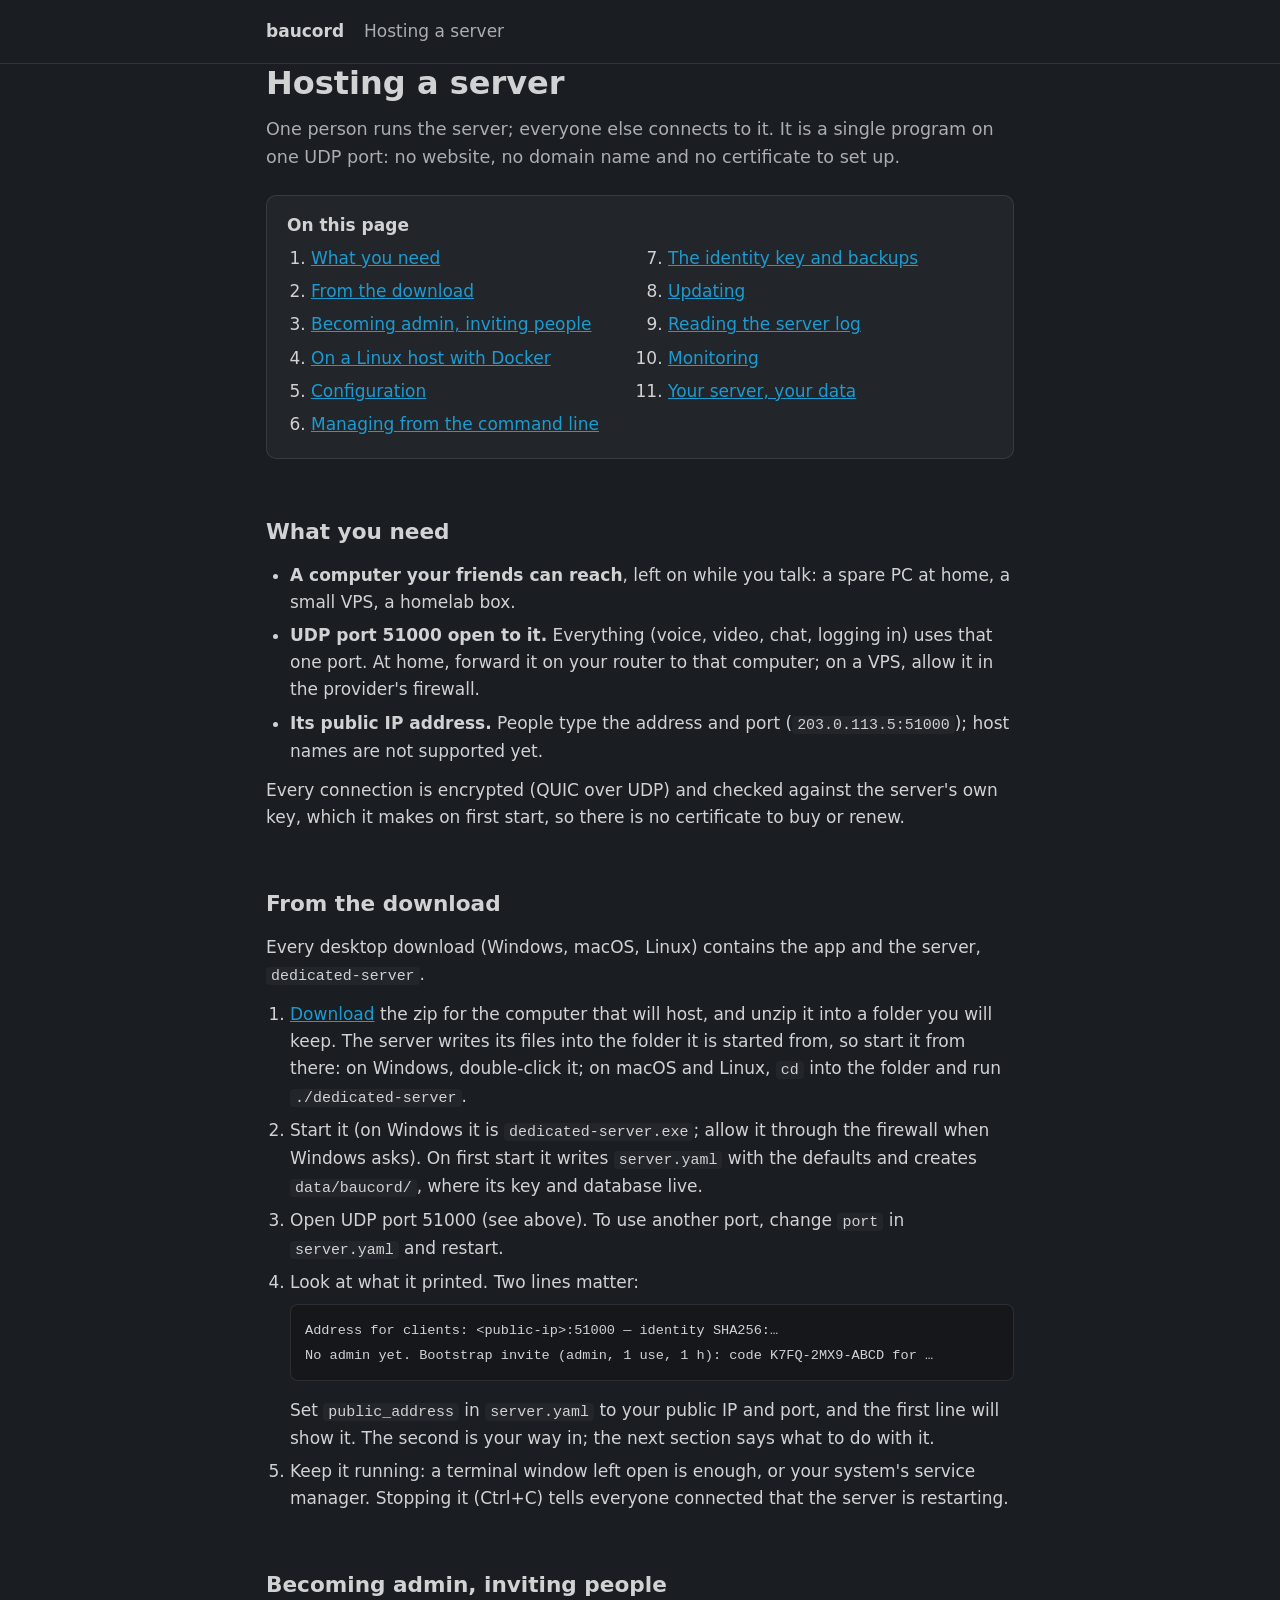
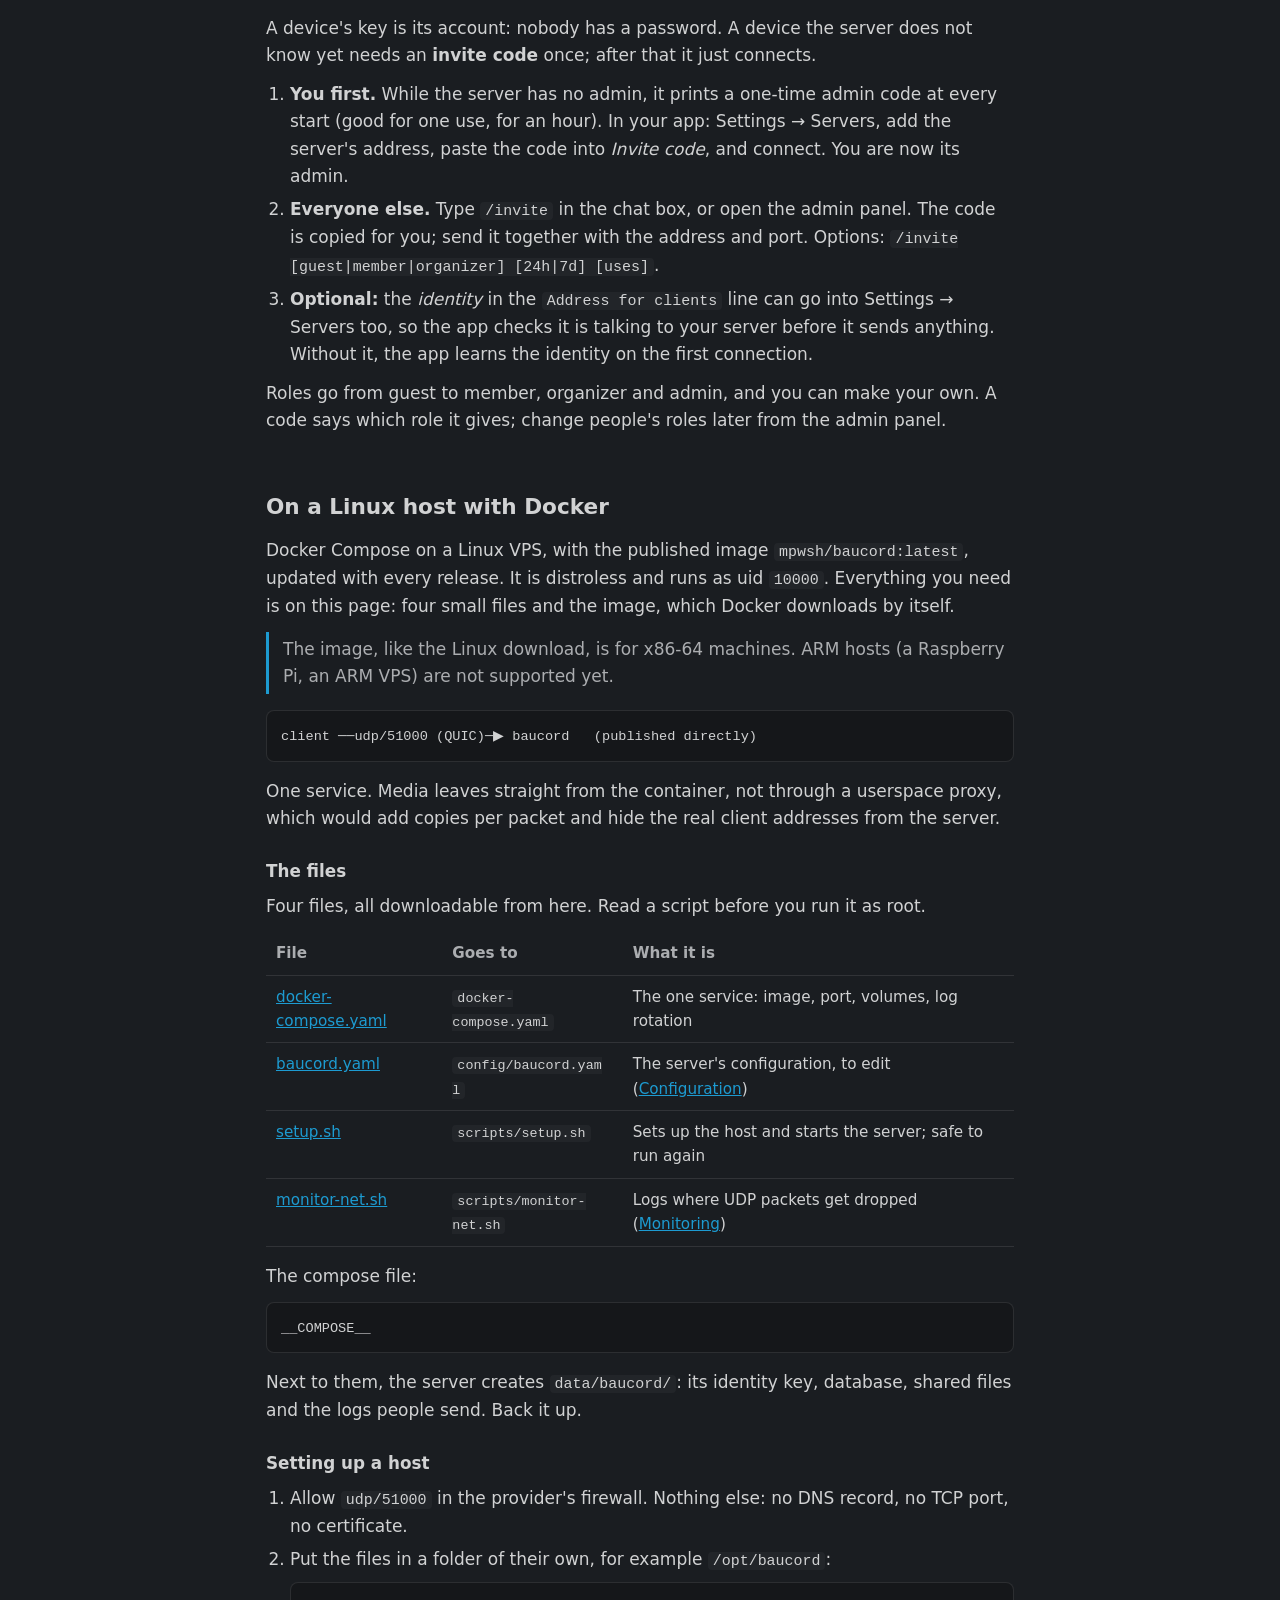
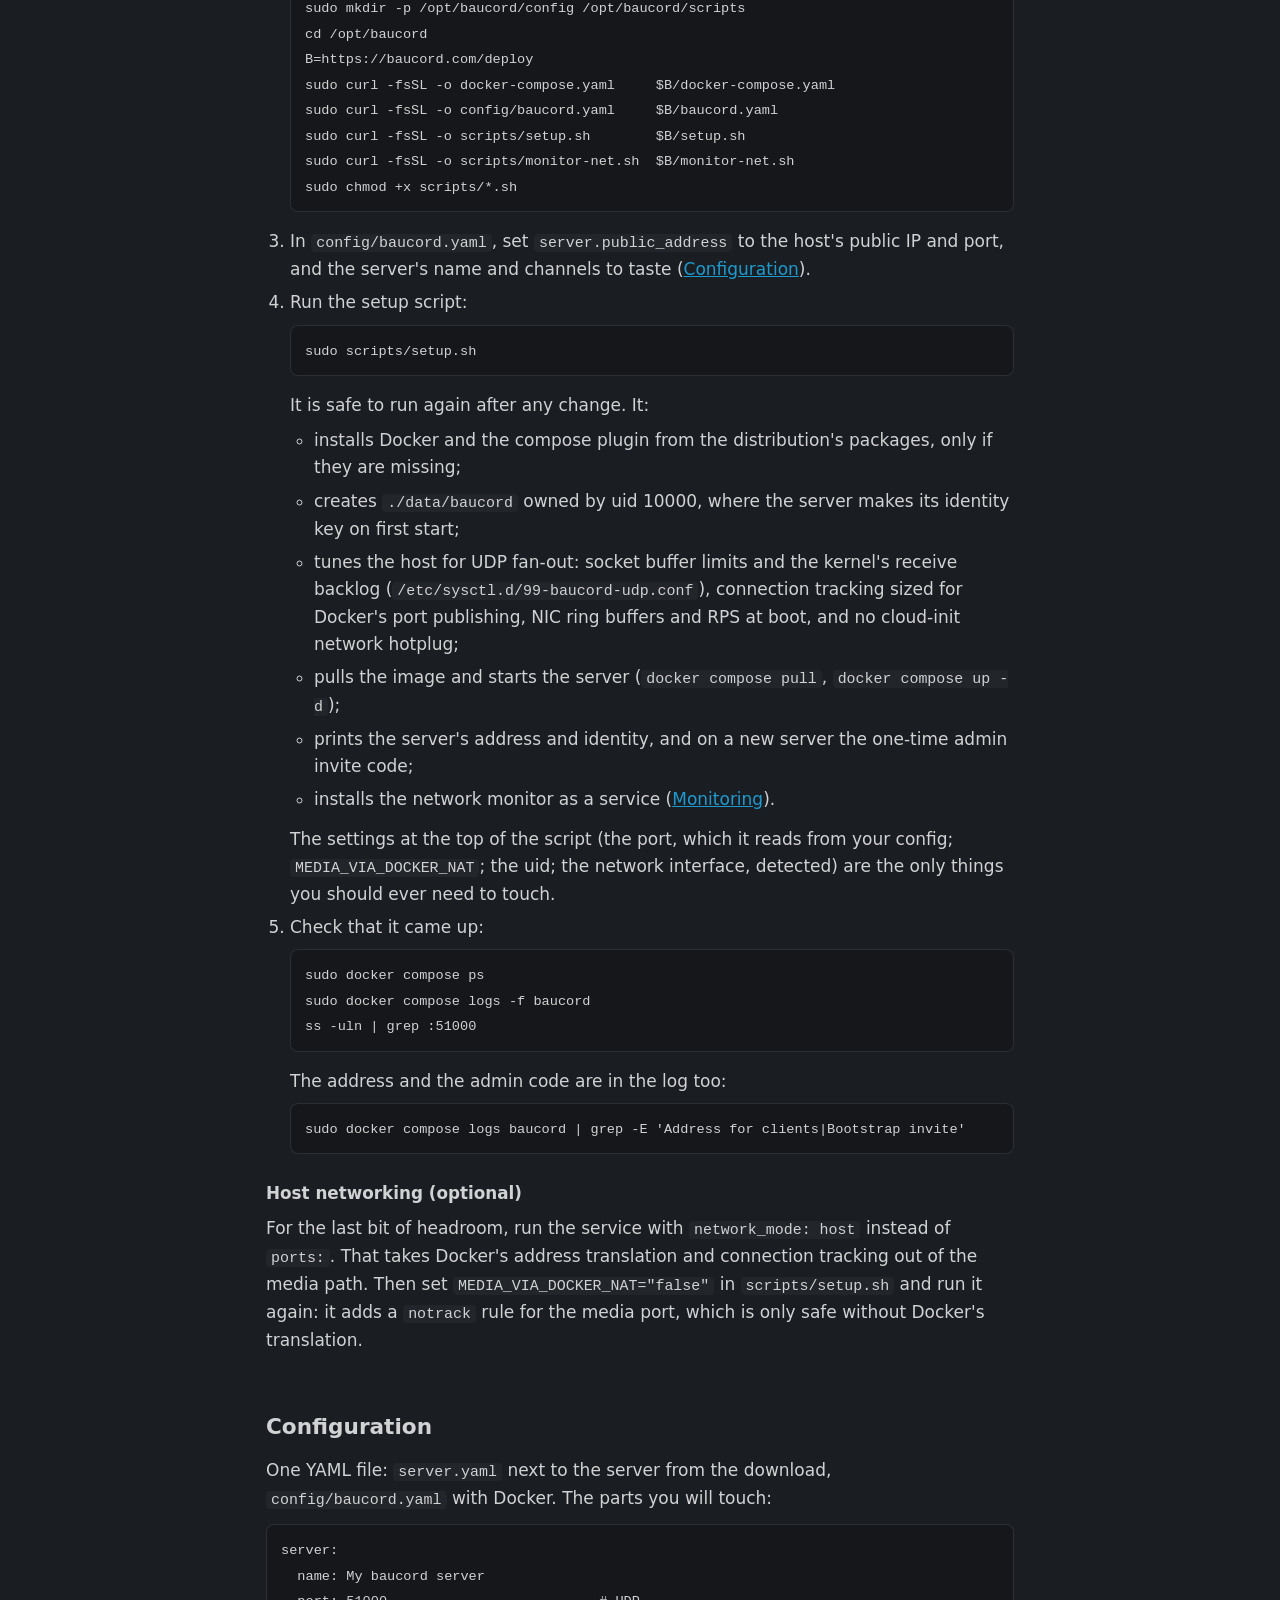
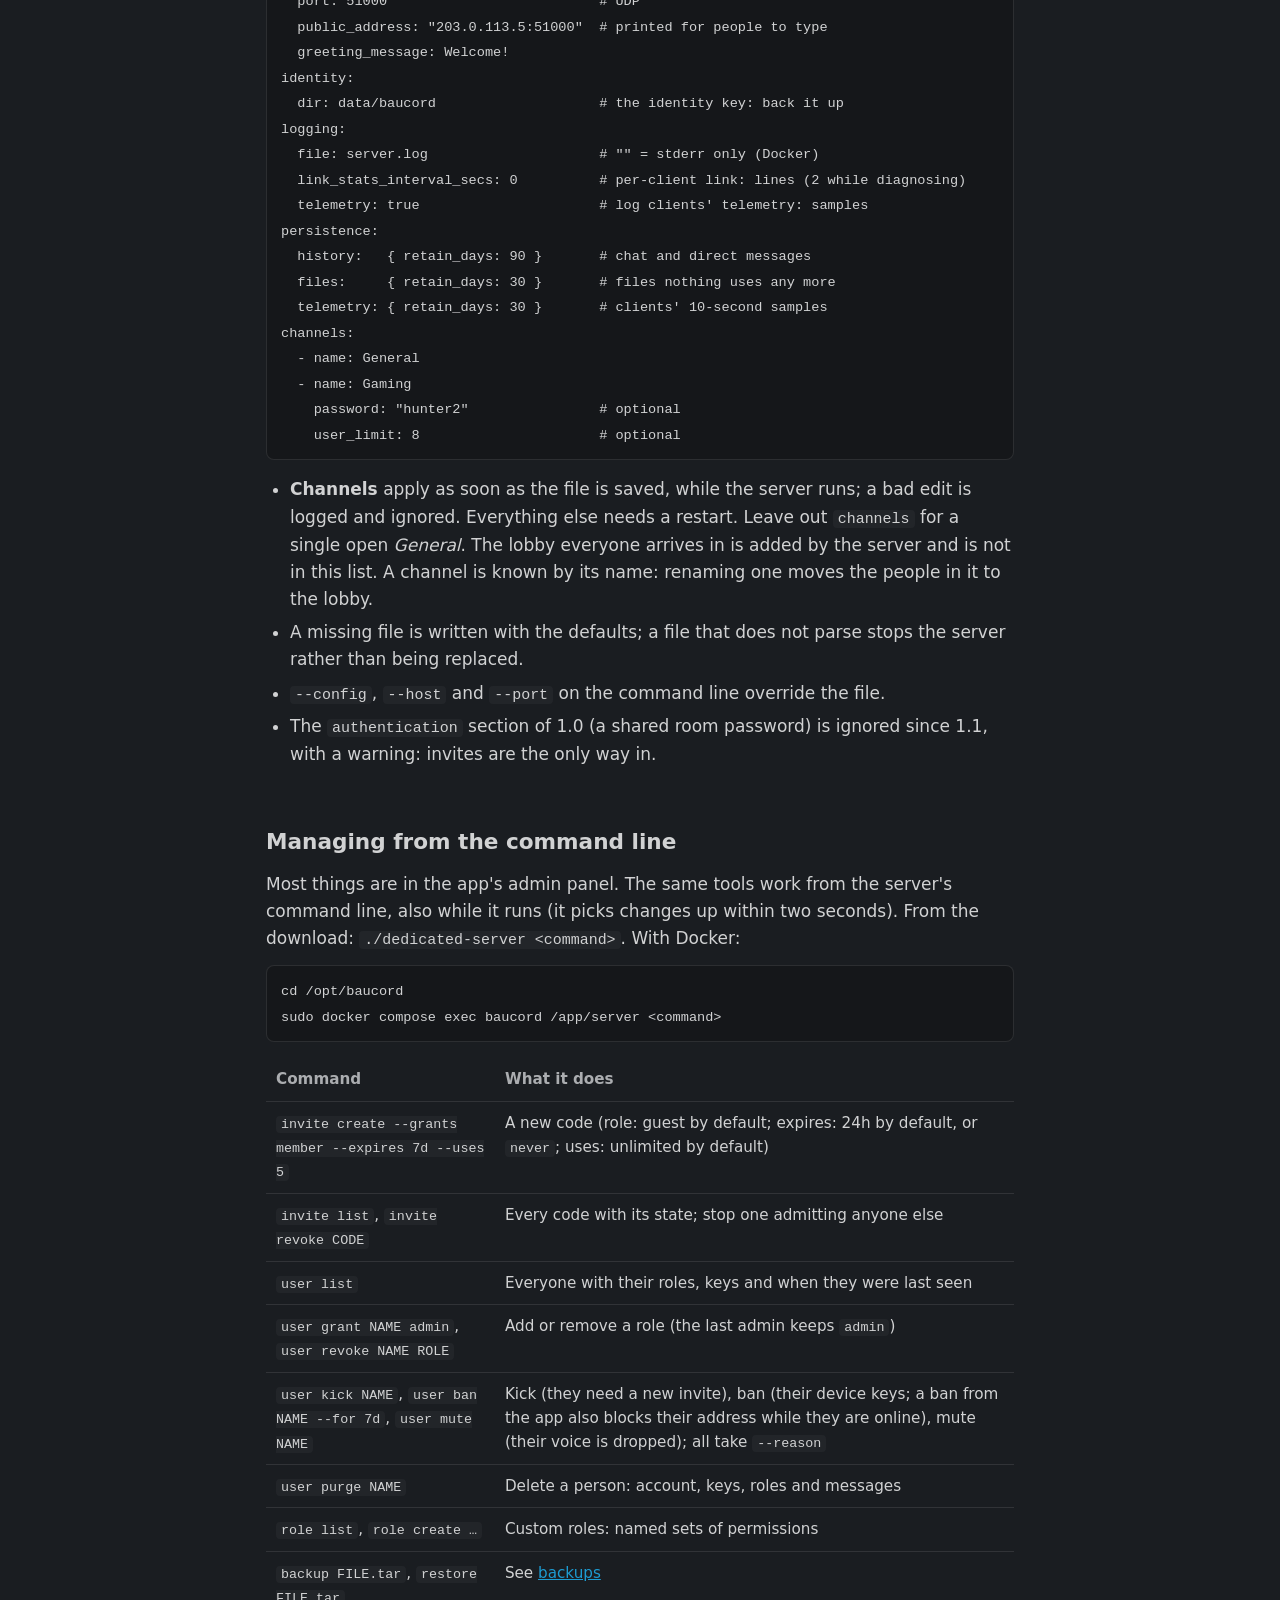
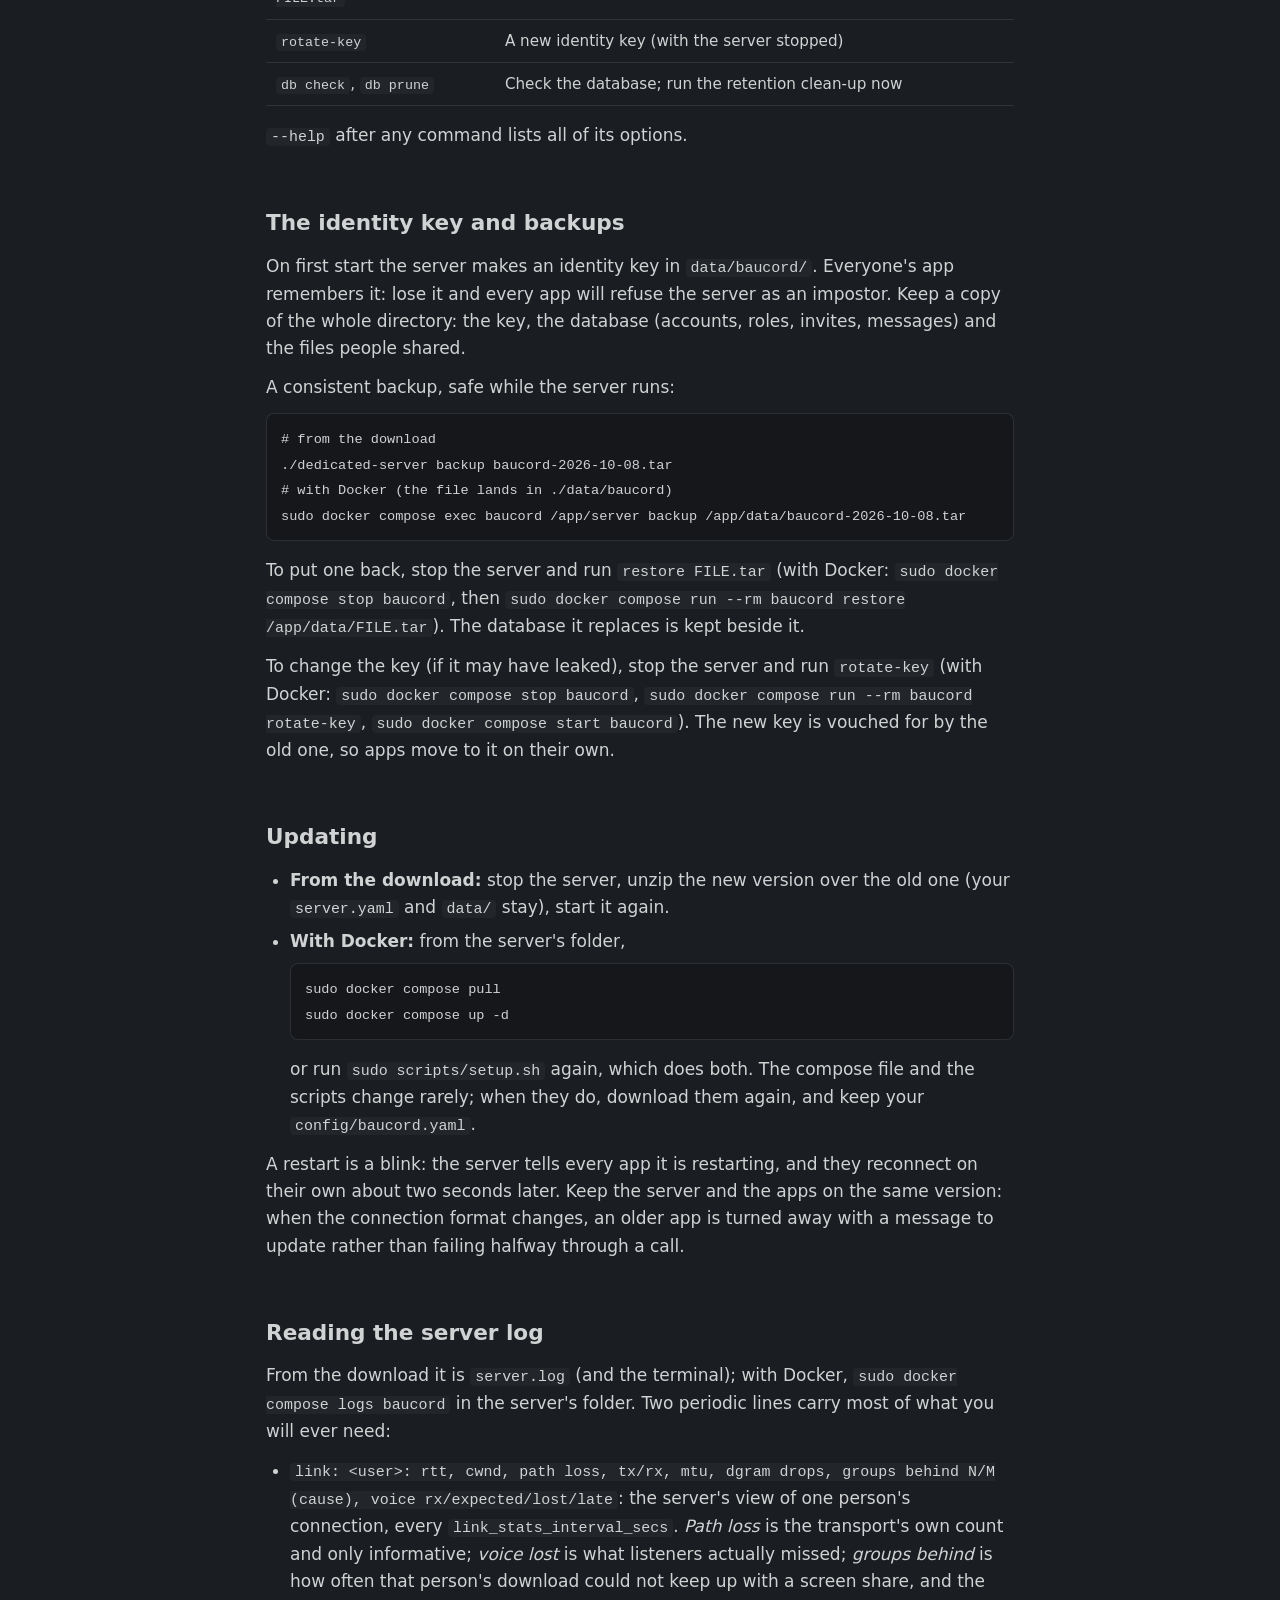
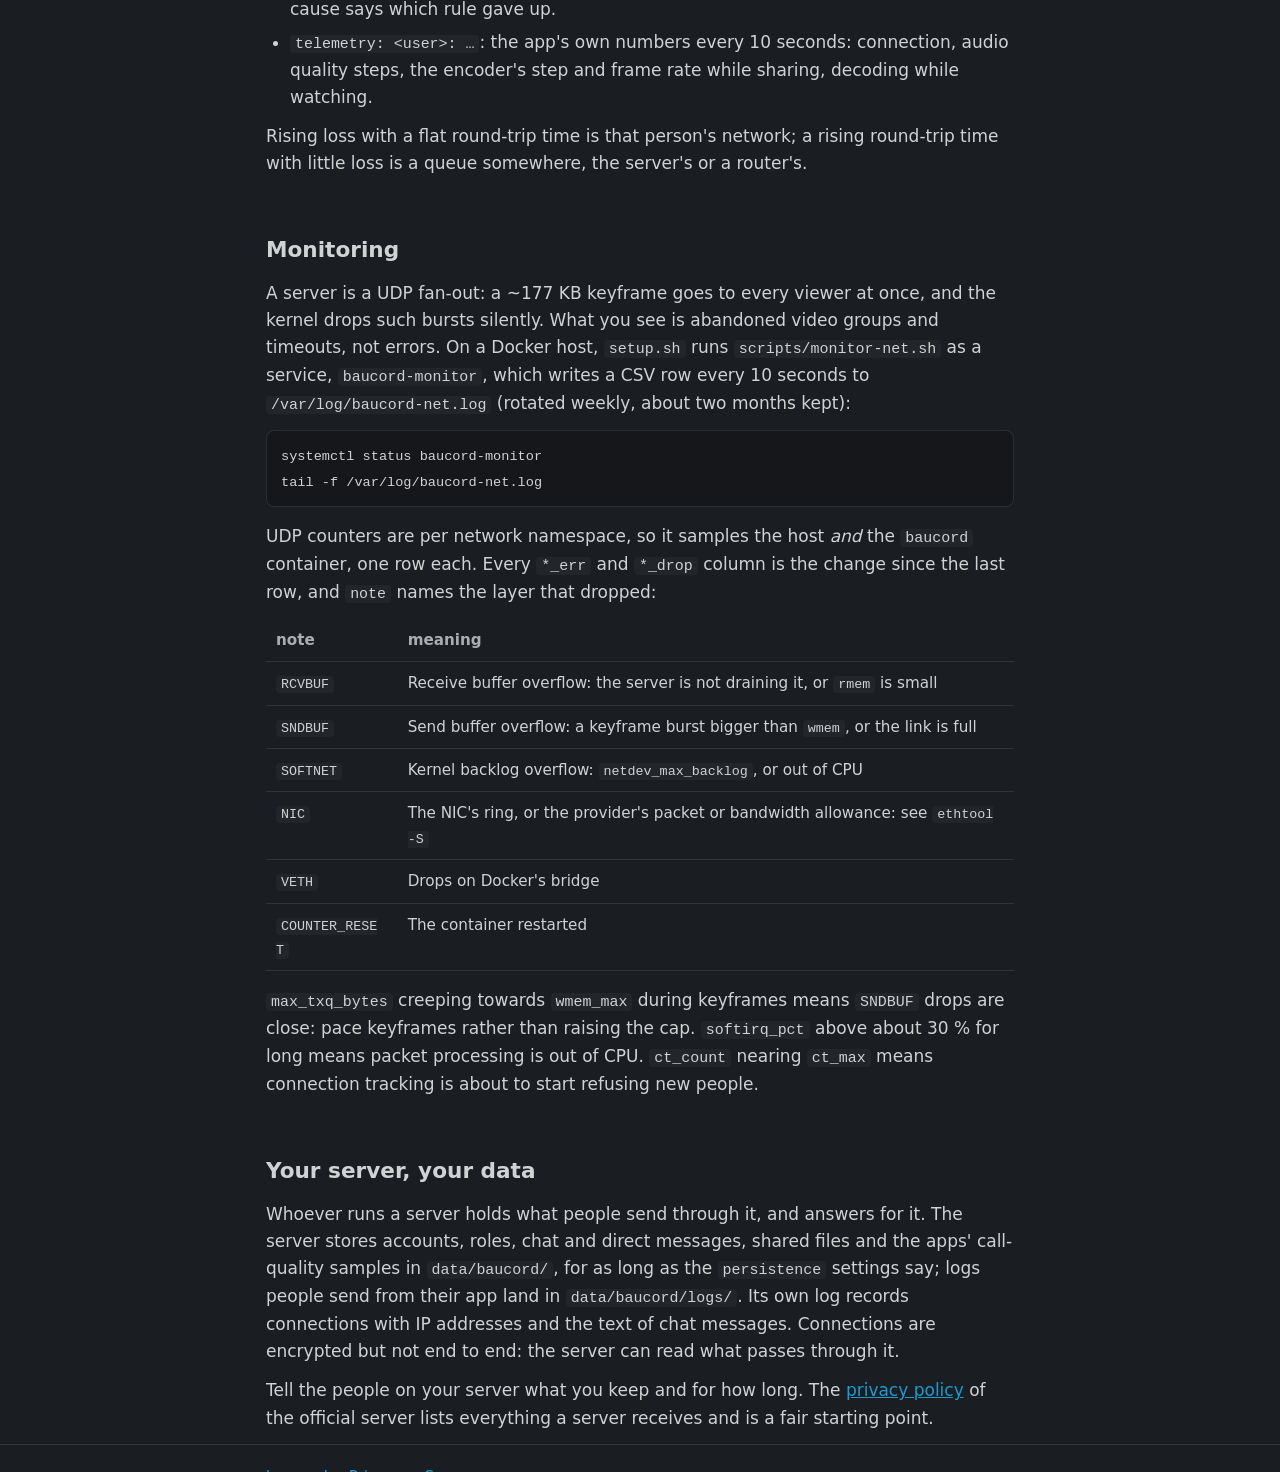
==== web/deploy.html @ d3cc35e1 "Stream audio fix (#86) * stream audio fix, copy logs, decoder/encoder performance fixes  * logs, bet" ====
<!doctype html>
<!--
  The deployment guide (readme.md "Deploying a server" and "Server",
  for people who will never open the repository). When the server's
  ports, files, commands or log lines change, change this page with
  the readme. web.yaml publishes docker-compose.yaml, the two scripts
  and config/baucord.example.yaml (as baucord.yaml) under /deploy/,
  and puts the compose file in place of __COMPOSE__ below; a server
  test keeps the example config loading as documented. No web fonts,
  like privacy.html.
-->
<html lang="en">
  <head>
    <meta charset="UTF-8" />
    <meta name="viewport" content="width=device-width, initial-scale=1.0" />
    <link rel="icon" type="image/x-icon" href="/img/favicon.ico" />
    <title>baucord — hosting a server</title>
    <meta
      name="description"
      content="Run your own baucord server: from the download on any computer, or with Docker on a Linux host. Configuration, invites, backups, updates and monitoring."
    />
    <meta name="theme-color" content="#1a1d21" />
    <style>
      /* The site's "workbench" palette (index.html). */
      :root {
        --paper: #1a1d21;
        --mist: #222529;
        --well: #15171a;
        --ink: #d1d2d3;
        --slate: #abadb0;
        --line: rgba(209, 210, 211, 0.12);
        --cobalt-text: #1d9bd1;
        --sans: system-ui, -apple-system, "Segoe UI", Roboto, sans-serif;
        --mono: ui-monospace, "Cascadia Mono", Menlo, Consolas, monospace;
      }
      * {
        margin: 0;
        padding: 0;
        box-sizing: border-box;
      }
      html {
        scroll-behavior: smooth;
      }
      @media (prefers-reduced-motion: reduce) {
        html {
          scroll-behavior: auto;
        }
      }
      body {
        background: var(--paper);
        color: var(--ink);
        font-family: var(--sans);
        font-size: 17px;
        line-height: 1.6;
        -webkit-text-size-adjust: 100%;
      }
      .wrap {
        max-width: 780px;
        margin: 0 auto;
        padding: 0 16px;
      }
      header {
        border-bottom: 1px solid var(--line);
        padding: 18px 0;
      }
      header .wrap {
        display: flex;
        gap: 20px;
        align-items: baseline;
        flex-wrap: wrap;
      }
      header a {
        color: var(--ink);
        text-decoration: none;
      }
      header .home {
        font-weight: 700;
      }
      header .crumb {
        color: var(--slate);
      }
      main {
        padding: 40px 0 64px;
      }
      h1 {
        font-size: 2rem;
        line-height: 1.2;
        margin-bottom: 12px;
      }
      .lede {
        color: var(--slate);
        font-size: 1.1rem;
        margin-bottom: 24px;
      }
      h2 {
        font-size: 1.35rem;
        margin: 48px 0 12px;
        padding-top: 8px;
        scroll-margin-top: 16px;
      }
      h3 {
        font-size: 1.05rem;
        margin: 26px 0 8px;
        scroll-margin-top: 16px;
      }
      p,
      ul,
      ol {
        margin-bottom: 12px;
      }
      ul,
      ol {
        padding-left: 24px;
      }
      li {
        margin-bottom: 6px;
      }
      li > ul,
      li > pre {
        margin-top: 8px;
      }
      a {
        color: var(--cobalt-text);
      }
      code {
        font-family: var(--mono);
        font-size: 0.88em;
        background: var(--mist);
        padding: 1px 5px;
        border-radius: 4px;
        overflow-wrap: anywhere;
      }
      pre {
        background: var(--well);
        border: 1px solid var(--line);
        border-radius: 8px;
        padding: 12px 14px;
        margin: 8px 0 16px;
        overflow-x: auto;
        line-height: 1.5;
      }
      pre code {
        background: none;
        padding: 0;
        font-size: 0.85rem;
        overflow-wrap: normal;
        white-space: pre;
      }
      .toc {
        background: var(--mist);
        border: 1px solid var(--line);
        border-radius: 10px;
        padding: 16px 20px 8px;
        margin-bottom: 8px;
      }
      .toc strong {
        display: block;
        margin-bottom: 6px;
      }
      .toc ol {
        columns: 2;
        column-gap: 32px;
      }
      @media (max-width: 560px) {
        .toc ol {
          columns: 1;
        }
      }
      .note {
        border-left: 3px solid var(--cobalt-text);
        padding: 4px 0 4px 14px;
        margin: 12px 0 16px;
        color: var(--slate);
      }
      .table-scroll {
        overflow-x: auto;
        margin: 8px 0 16px;
      }
      table {
        border-collapse: collapse;
        width: 100%;
        min-width: 520px;
        font-size: 0.95rem;
      }
      th,
      td {
        text-align: left;
        vertical-align: top;
        padding: 9px 10px;
        border-bottom: 1px solid var(--line);
      }
      th {
        color: var(--slate);
        font-weight: 600;
      }
      footer {
        border-top: 1px solid var(--line);
        padding: 20px 0 32px;
        color: var(--slate);
        font-size: 0.95rem;
      }
      footer a {
        margin-right: 16px;
      }
    </style>
  </head>
  <body>
    <header>
      <div class="wrap">
        <a class="home" href="/">baucord</a>
        <span class="crumb">Hosting a server</span>
      </div>
    </header>

    <main class="wrap">
      <h1>Hosting a server</h1>
      <p class="lede">
        One person runs the server; everyone else connects to it. It is a
        single program on one UDP port: no website, no domain name and no
        certificate to set up.
      </p>

      <nav class="toc" aria-label="On this page">
        <strong>On this page</strong>
        <ol>
          <li><a href="#need">What you need</a></li>
          <li><a href="#quick">From the download</a></li>
          <li><a href="#invites">Becoming admin, inviting people</a></li>
          <li><a href="#docker">On a Linux host with Docker</a></li>
          <li><a href="#config">Configuration</a></li>
          <li><a href="#cli">Managing from the command line</a></li>
          <li><a href="#backups">The identity key and backups</a></li>
          <li><a href="#updating">Updating</a></li>
          <li><a href="#logs">Reading the server log</a></li>
          <li><a href="#monitoring">Monitoring</a></li>
          <li><a href="#data">Your server, your data</a></li>
        </ol>
      </nav>

      <h2 id="need">What you need</h2>
      <ul>
        <li>
          <strong>A computer your friends can reach</strong>, left on while
          you talk: a spare PC at home, a small VPS, a homelab box.
        </li>
        <li>
          <strong>UDP port 51000 open to it.</strong> Everything (voice,
          video, chat, logging in) uses that one port. At home, forward
          it on your router to that computer; on a VPS, allow it in the
          provider's firewall.
        </li>
        <li>
          <strong>Its public IP address.</strong> People type the address
          and port (<code>203.0.113.5:51000</code>); host names are not
          supported yet.
        </li>
      </ul>
      <p>
        Every connection is encrypted (QUIC over UDP) and checked against
        the server's own key, which it makes on first start, so there is
        no certificate to buy or renew.
      </p>

      <h2 id="quick">From the download</h2>
      <p>
        Every desktop download (Windows, macOS, Linux) contains the app
        and the server, <code>dedicated-server</code>.
      </p>
      <ol>
        <li>
          <a href="/#download">Download</a> the zip for the computer that
          will host, and unzip it into a folder you will keep. The server
          writes its files into the folder it is started from, so start it
          from there: on Windows, double-click it; on macOS and Linux,
          <code>cd</code> into the folder and run
          <code>./dedicated-server</code>.
        </li>
        <li>
          Start it (on Windows it is <code>dedicated-server.exe</code>;
          allow it through the firewall when Windows asks). On first start
          it writes
          <code>server.yaml</code> with the defaults and creates
          <code>data/baucord/</code>, where its key and database live.
        </li>
        <li>
          Open UDP port 51000 (see above). To use another port, change
          <code>port</code> in <code>server.yaml</code> and restart.
        </li>
        <li>
          Look at what it printed. Two lines matter:
          <pre><code>Address for clients: &lt;public-ip&gt;:51000 — identity SHA256:…
No admin yet. Bootstrap invite (admin, 1 use, 1 h): code K7FQ-2MX9-ABCD for …</code></pre>
          Set <code>public_address</code> in <code>server.yaml</code> to
          your public IP and port, and the first line will show it. The
          second is your way in; the next section says what to do with it.
        </li>
        <li>
          Keep it running: a terminal window left open is enough, or your
          system's service manager. Stopping it (Ctrl+C) tells everyone
          connected that the server is restarting.
        </li>
      </ol>

      <h2 id="invites">Becoming admin, inviting people</h2>
      <p>
        A device's key is its account: nobody has a password. A device
        the server does not know yet needs an <strong>invite code</strong>
        once; after that it just connects.
      </p>
      <ol>
        <li>
          <strong>You first.</strong> While the server has no admin, it
          prints a one-time admin code at every start (good for one use,
          for an hour). In your app: Settings → Servers, add the server's
          address, paste the code into <em>Invite code</em>, and connect.
          You are now its admin.
        </li>
        <li>
          <strong>Everyone else.</strong> Type <code>/invite</code> in the
          chat box, or open the admin panel. The code is copied for you;
          send it together with the address and port. Options:
          <code>/invite [guest|member|organizer] [24h|7d] [uses]</code>.
        </li>
        <li>
          <strong>Optional:</strong> the <em>identity</em> in the
          <code>Address for clients</code> line can go into Settings →
          Servers too, so the app checks it is talking to your server
          before it sends anything. Without it, the app learns the
          identity on the first connection.
        </li>
      </ol>
      <p>
        Roles go from guest to member, organizer and admin, and you can
        make your own. A code says which role it gives; change people's
        roles later from the admin panel.
      </p>

      <h2 id="docker">On a Linux host with Docker</h2>
      <p>
        Docker Compose on a Linux VPS, with the published image
        <code>mpwsh/baucord:latest</code>, updated with every release. It
        is distroless and runs as uid <code>10000</code>. Everything you
        need is on this page: four small files and the image, which
        Docker downloads by itself.
      </p>
      <p class="note">
        The image, like the Linux download, is for x86-64 machines. ARM
        hosts (a Raspberry Pi, an ARM VPS) are not supported yet.
      </p>
      <pre><code>client ──udp/51000 (QUIC)─▶ baucord   (published directly)</code></pre>
      <p>
        One service. Media leaves straight from the container, not
        through a userspace proxy, which would add copies per packet and
        hide the real client addresses from the server.
      </p>

      <h3>The files</h3>
      <p>
        Four files, all downloadable from here. Read a script before you
        run it as root.
      </p>
      <div class="table-scroll">
        <table>
          <thead>
            <tr>
              <th>File</th>
              <th>Goes to</th>
              <th>What it is</th>
            </tr>
          </thead>
          <tbody>
            <tr>
              <td><a href="deploy/docker-compose.yaml">docker-compose.yaml</a></td>
              <td><code>docker-compose.yaml</code></td>
              <td>The one service: image, port, volumes, log rotation</td>
            </tr>
            <tr>
              <td><a href="deploy/baucord.yaml">baucord.yaml</a></td>
              <td><code>config/baucord.yaml</code></td>
              <td>The server's configuration, to edit (<a href="#config">Configuration</a>)</td>
            </tr>
            <tr>
              <td><a href="deploy/setup.sh">setup.sh</a></td>
              <td><code>scripts/setup.sh</code></td>
              <td>Sets up the host and starts the server; safe to run again</td>
            </tr>
            <tr>
              <td><a href="deploy/monitor-net.sh">monitor-net.sh</a></td>
              <td><code>scripts/monitor-net.sh</code></td>
              <td>Logs where UDP packets get dropped (<a href="#monitoring">Monitoring</a>)</td>
            </tr>
          </tbody>
        </table>
      </div>
      <p>The compose file:</p>
      <pre><code>__COMPOSE__</code></pre>
      <p>
        Next to them, the server creates <code>data/baucord/</code>: its
        identity key, database, shared files and the logs people send.
        Back it up.
      </p>

      <h3>Setting up a host</h3>
      <ol>
        <li>
          Allow <code>udp/51000</code> in the provider's firewall. Nothing
          else: no DNS record, no TCP port, no certificate.
        </li>
        <li>
          Put the files in a folder of their own, for example
          <code>/opt/baucord</code>:
          <pre><code>sudo mkdir -p /opt/baucord/config /opt/baucord/scripts
cd /opt/baucord
B=https://baucord.com/deploy
sudo curl -fsSL -o docker-compose.yaml     $B/docker-compose.yaml
sudo curl -fsSL -o config/baucord.yaml     $B/baucord.yaml
sudo curl -fsSL -o scripts/setup.sh        $B/setup.sh
sudo curl -fsSL -o scripts/monitor-net.sh  $B/monitor-net.sh
sudo chmod +x scripts/*.sh</code></pre>
        </li>
        <li>
          In <code>config/baucord.yaml</code>, set
          <code>server.public_address</code> to the host's public IP and
          port, and the server's name and channels to taste
          (<a href="#config">Configuration</a>).
        </li>
        <li>
          Run the setup script:
          <pre><code>sudo scripts/setup.sh</code></pre>
          It is safe to run again after any change. It:
          <ul>
            <li>
              installs Docker and the compose plugin from the
              distribution's packages, only if they are missing;
            </li>
            <li>
              creates <code>./data/baucord</code> owned by uid 10000, where
              the server makes its identity key on first start;
            </li>
            <li>
              tunes the host for UDP fan-out: socket buffer limits and the
              kernel's receive backlog
              (<code>/etc/sysctl.d/99-baucord-udp.conf</code>), connection
              tracking sized for Docker's port publishing, NIC ring
              buffers and RPS at boot, and no cloud-init network hotplug;
            </li>
            <li>
              pulls the image and starts the server
              (<code>docker compose pull</code>,
              <code>docker compose up -d</code>);
            </li>
            <li>
              prints the server's address and identity, and on a new
              server the one-time admin invite code;
            </li>
            <li>
              installs the network monitor as a service
              (<a href="#monitoring">Monitoring</a>).
            </li>
          </ul>
          The settings at the top of the script (the port, which it reads
          from your config; <code>MEDIA_VIA_DOCKER_NAT</code>; the uid; the
          network interface, detected) are the only things you should
          ever need to touch.
        </li>
        <li>
          Check that it came up:
          <pre><code>sudo docker compose ps
sudo docker compose logs -f baucord
ss -uln | grep :51000</code></pre>
          The address and the admin code are in the log too:
          <pre><code>sudo docker compose logs baucord | grep -E 'Address for clients|Bootstrap invite'</code></pre>
        </li>
      </ol>

      <h3>Host networking (optional)</h3>
      <p>
        For the last bit of headroom, run the service with
        <code>network_mode: host</code> instead of <code>ports:</code>.
        That takes Docker's address translation and connection tracking
        out of the media path. Then set
        <code>MEDIA_VIA_DOCKER_NAT="false"</code> in
        <code>scripts/setup.sh</code> and run it again: it adds a
        <code>notrack</code> rule for the media port, which is only safe
        without Docker's translation.
      </p>

      <h2 id="config">Configuration</h2>
      <p>
        One YAML file: <code>server.yaml</code> next to the server from
        the download, <code>config/baucord.yaml</code> with Docker. The
        parts you will touch:
      </p>
      <pre><code>server:
  name: My baucord server
  port: 51000                          # UDP
  public_address: "203.0.113.5:51000"  # printed for people to type
  greeting_message: Welcome!
identity:
  dir: data/baucord                    # the identity key: back it up
logging:
  file: server.log                     # "" = stderr only (Docker)
  link_stats_interval_secs: 0          # per-client link: lines (2 while diagnosing)
  telemetry: true                      # log clients' telemetry: samples
persistence:
  history:   { retain_days: 90 }       # chat and direct messages
  files:     { retain_days: 30 }       # files nothing uses any more
  telemetry: { retain_days: 30 }       # clients' 10-second samples
channels:
  - name: General
  - name: Gaming
    password: "hunter2"                # optional
    user_limit: 8                      # optional</code></pre>
      <ul>
        <li>
          <strong>Channels</strong> apply as soon as the file is saved,
          while the server runs; a bad edit is logged and ignored.
          Everything else needs a restart. Leave out
          <code>channels</code> for a single open <em>General</em>. The
          lobby everyone arrives in is added by the server and is not in
          this list. A channel is known by its name: renaming one moves
          the people in it to the lobby.
        </li>
        <li>
          A missing file is written with the defaults; a file that does
          not parse stops the server rather than being replaced.
        </li>
        <li>
          <code>--config</code>, <code>--host</code> and
          <code>--port</code> on the command line override the file.
        </li>
        <li>
          The <code>authentication</code> section of 1.0 (a shared room
          password) is ignored since 1.1, with a warning: invites are the
          only way in.
        </li>
      </ul>

      <h2 id="cli">Managing from the command line</h2>
      <p>
        Most things are in the app's admin panel. The same tools work from
        the server's command line, also while it runs (it picks changes up
        within two seconds). From the download:
        <code>./dedicated-server &lt;command&gt;</code>. With Docker:
      </p>
      <pre><code>cd /opt/baucord
sudo docker compose exec baucord /app/server &lt;command&gt;</code></pre>
      <div class="table-scroll">
        <table>
          <thead>
            <tr>
              <th>Command</th>
              <th>What it does</th>
            </tr>
          </thead>
          <tbody>
            <tr>
              <td><code>invite create --grants member --expires 7d --uses 5</code></td>
              <td>
                A new code (role: guest by default; expires: 24h by
                default, or <code>never</code>; uses: unlimited by default)
              </td>
            </tr>
            <tr>
              <td><code>invite list</code>, <code>invite revoke CODE</code></td>
              <td>Every code with its state; stop one admitting anyone else</td>
            </tr>
            <tr>
              <td><code>user list</code></td>
              <td>Everyone with their roles, keys and when they were last seen</td>
            </tr>
            <tr>
              <td><code>user grant NAME admin</code>, <code>user revoke NAME ROLE</code></td>
              <td>Add or remove a role (the last admin keeps <code>admin</code>)</td>
            </tr>
            <tr>
              <td>
                <code>user kick NAME</code>,
                <code>user ban NAME --for 7d</code>,
                <code>user mute NAME</code>
              </td>
              <td>
                Kick (they need a new invite), ban (their device keys; a
                ban from the app also blocks their address while they are
                online), mute (their voice is dropped); all take
                <code>--reason</code>
              </td>
            </tr>
            <tr>
              <td><code>user purge NAME</code></td>
              <td>Delete a person: account, keys, roles and messages</td>
            </tr>
            <tr>
              <td><code>role list</code>, <code>role create …</code></td>
              <td>Custom roles: named sets of permissions</td>
            </tr>
            <tr>
              <td><code>backup FILE.tar</code>, <code>restore FILE.tar</code></td>
              <td>See <a href="#backups">backups</a></td>
            </tr>
            <tr>
              <td><code>rotate-key</code></td>
              <td>A new identity key (with the server stopped)</td>
            </tr>
            <tr>
              <td><code>db check</code>, <code>db prune</code></td>
              <td>Check the database; run the retention clean-up now</td>
            </tr>
          </tbody>
        </table>
      </div>
      <p><code>--help</code> after any command lists all of its options.</p>

      <h2 id="backups">The identity key and backups</h2>
      <p>
        On first start the server makes an identity key in
        <code>data/baucord/</code>. Everyone's app remembers it: lose it
        and every app will refuse the server as an impostor. Keep a copy
        of the whole directory: the key, the database (accounts, roles,
        invites, messages) and the files people shared.
      </p>
      <p>A consistent backup, safe while the server runs:</p>
      <pre><code># from the download
./dedicated-server backup baucord-2026-10-08.tar
# with Docker (the file lands in ./data/baucord)
sudo docker compose exec baucord /app/server backup /app/data/baucord-2026-10-08.tar</code></pre>
      <p>
        To put one back, stop the server and run
        <code>restore FILE.tar</code> (with Docker:
        <code>sudo docker compose stop baucord</code>, then
        <code>sudo docker compose run --rm baucord restore /app/data/FILE.tar</code>).
        The database it replaces is kept beside it.
      </p>
      <p>
        To change the key (if it may have leaked), stop the server and run
        <code>rotate-key</code> (with Docker:
        <code>sudo docker compose stop baucord</code>,
        <code>sudo docker compose run --rm baucord rotate-key</code>,
        <code>sudo docker compose start baucord</code>). The new key is vouched
        for by the old one, so apps move to it on their own.
      </p>

      <h2 id="updating">Updating</h2>
      <ul>
        <li>
          <strong>From the download:</strong> stop the server, unzip the
          new version over the old one (your <code>server.yaml</code> and
          <code>data/</code> stay), start it again.
        </li>
        <li>
          <strong>With Docker:</strong> from the server's folder,
          <pre><code>sudo docker compose pull
sudo docker compose up -d</code></pre>
          or run <code>sudo scripts/setup.sh</code> again, which does
          both. The compose file and the scripts change rarely; when they
          do, download them again, and keep your
          <code>config/baucord.yaml</code>.
        </li>
      </ul>
      <p>
        A restart is a blink: the server tells every app it is restarting,
        and they reconnect on their own about two seconds later. Keep the
        server and the apps on the same version: when the connection
        format changes, an older app is turned away with a message to
        update rather than failing halfway through a call.
      </p>

      <h2 id="logs">Reading the server log</h2>
      <p>
        From the download it is <code>server.log</code> (and the
        terminal); with Docker, <code>sudo docker compose logs baucord</code>
        in the server's folder.
        Two periodic lines carry most of what you will ever need:
      </p>
      <ul>
        <li>
          <code>link: &lt;user&gt;: rtt, cwnd, path loss, tx/rx, mtu, dgram
          drops, groups behind N/M (cause), voice rx/expected/lost/late</code>:
          the server's view of one person's connection, every
          <code>link_stats_interval_secs</code>. <em>Path loss</em> is the
          transport's own count and only informative; <em>voice lost</em>
          is what listeners actually missed; <em>groups behind</em> is how
          often that person's download could not keep up with a screen
          share, and the cause says which rule gave up.
        </li>
        <li>
          <code>telemetry: &lt;user&gt;: …</code>: the app's own numbers
          every 10 seconds: connection, audio quality steps, the encoder's
          step and frame rate while sharing, decoding while watching.
        </li>
      </ul>
      <p>
        Rising loss with a flat round-trip time is that person's network;
        a rising round-trip time with little loss is a queue somewhere,
        the server's or a router's.
      </p>

      <h2 id="monitoring">Monitoring</h2>
      <p>
        A server is a UDP fan-out: a ~177 KB keyframe goes to every viewer
        at once, and the kernel drops such bursts silently. What you see
        is abandoned video groups and timeouts, not errors. On a Docker
        host, <code>setup.sh</code> runs <code>scripts/monitor-net.sh</code>
        as a service, <code>baucord-monitor</code>, which writes a CSV row
        every 10 seconds to <code>/var/log/baucord-net.log</code> (rotated
        weekly, about two months kept):
      </p>
      <pre><code>systemctl status baucord-monitor
tail -f /var/log/baucord-net.log</code></pre>
      <p>
        UDP counters are per network namespace, so it samples the host
        <em>and</em> the <code>baucord</code> container, one row each.
        Every <code>*_err</code> and <code>*_drop</code> column is the
        change since the last row, and <code>note</code> names the layer
        that dropped:
      </p>
      <div class="table-scroll">
        <table>
          <thead>
            <tr>
              <th>note</th>
              <th>meaning</th>
            </tr>
          </thead>
          <tbody>
            <tr>
              <td><code>RCVBUF</code></td>
              <td>Receive buffer overflow: the server is not draining it, or <code>rmem</code> is small</td>
            </tr>
            <tr>
              <td><code>SNDBUF</code></td>
              <td>Send buffer overflow: a keyframe burst bigger than <code>wmem</code>, or the link is full</td>
            </tr>
            <tr>
              <td><code>SOFTNET</code></td>
              <td>Kernel backlog overflow: <code>netdev_max_backlog</code>, or out of CPU</td>
            </tr>
            <tr>
              <td><code>NIC</code></td>
              <td>The NIC's ring, or the provider's packet or bandwidth allowance: see <code>ethtool -S</code></td>
            </tr>
            <tr>
              <td><code>VETH</code></td>
              <td>Drops on Docker's bridge</td>
            </tr>
            <tr>
              <td><code>COUNTER_RESET</code></td>
              <td>The container restarted</td>
            </tr>
          </tbody>
        </table>
      </div>
      <p>
        <code>max_txq_bytes</code> creeping towards <code>wmem_max</code>
        during keyframes means <code>SNDBUF</code> drops are close: pace
        keyframes rather than raising the cap. <code>softirq_pct</code>
        above about 30 % for long means packet processing is out of CPU.
        <code>ct_count</code> nearing <code>ct_max</code> means connection
        tracking is about to start refusing new people.
      </p>

      <h2 id="data">Your server, your data</h2>
      <p>
        Whoever runs a server holds what people send through it, and
        answers for it. The server stores accounts, roles, chat and direct
        messages, shared files and the apps' call-quality samples in
        <code>data/baucord/</code>, for as long as the
        <code>persistence</code> settings say; logs people send from
        their app land in <code>data/baucord/logs/</code>. Its own log
        records connections with IP addresses and the text of chat
        messages. Connections are encrypted but not end to end: the server
        can read what passes through it.
      </p>
      <p>
        Tell the people on your server what you keep and for how long.
        The <a href="privacy.html">privacy policy</a> of the official
        server lists everything a server receives and is a fair starting
        point.
      </p>
    </main>

    <footer>
      <div class="wrap">
        <a href="/">baucord</a>
        <a href="privacy.html">Privacy</a>
        <a href="https://github.com/mpwsh/baucord">Source</a>
      </div>
    </footer>
  </body>
</html>
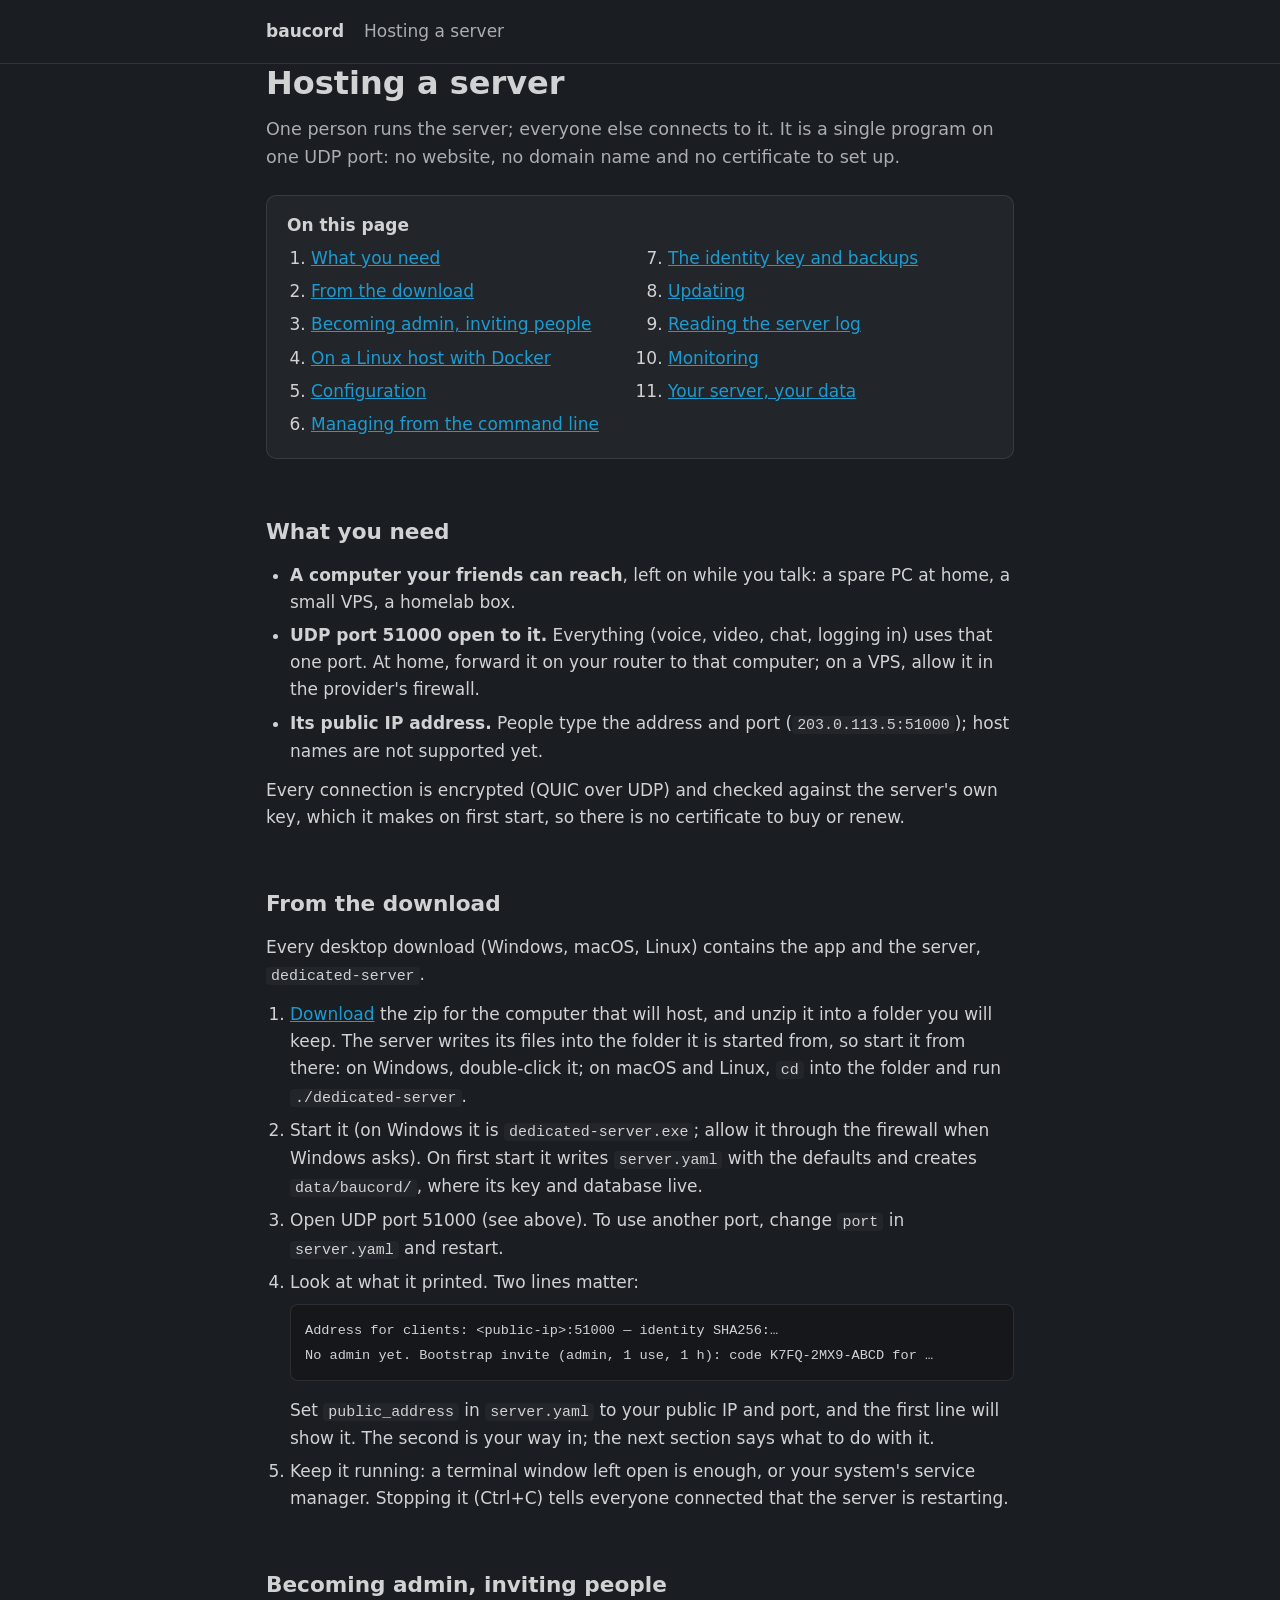
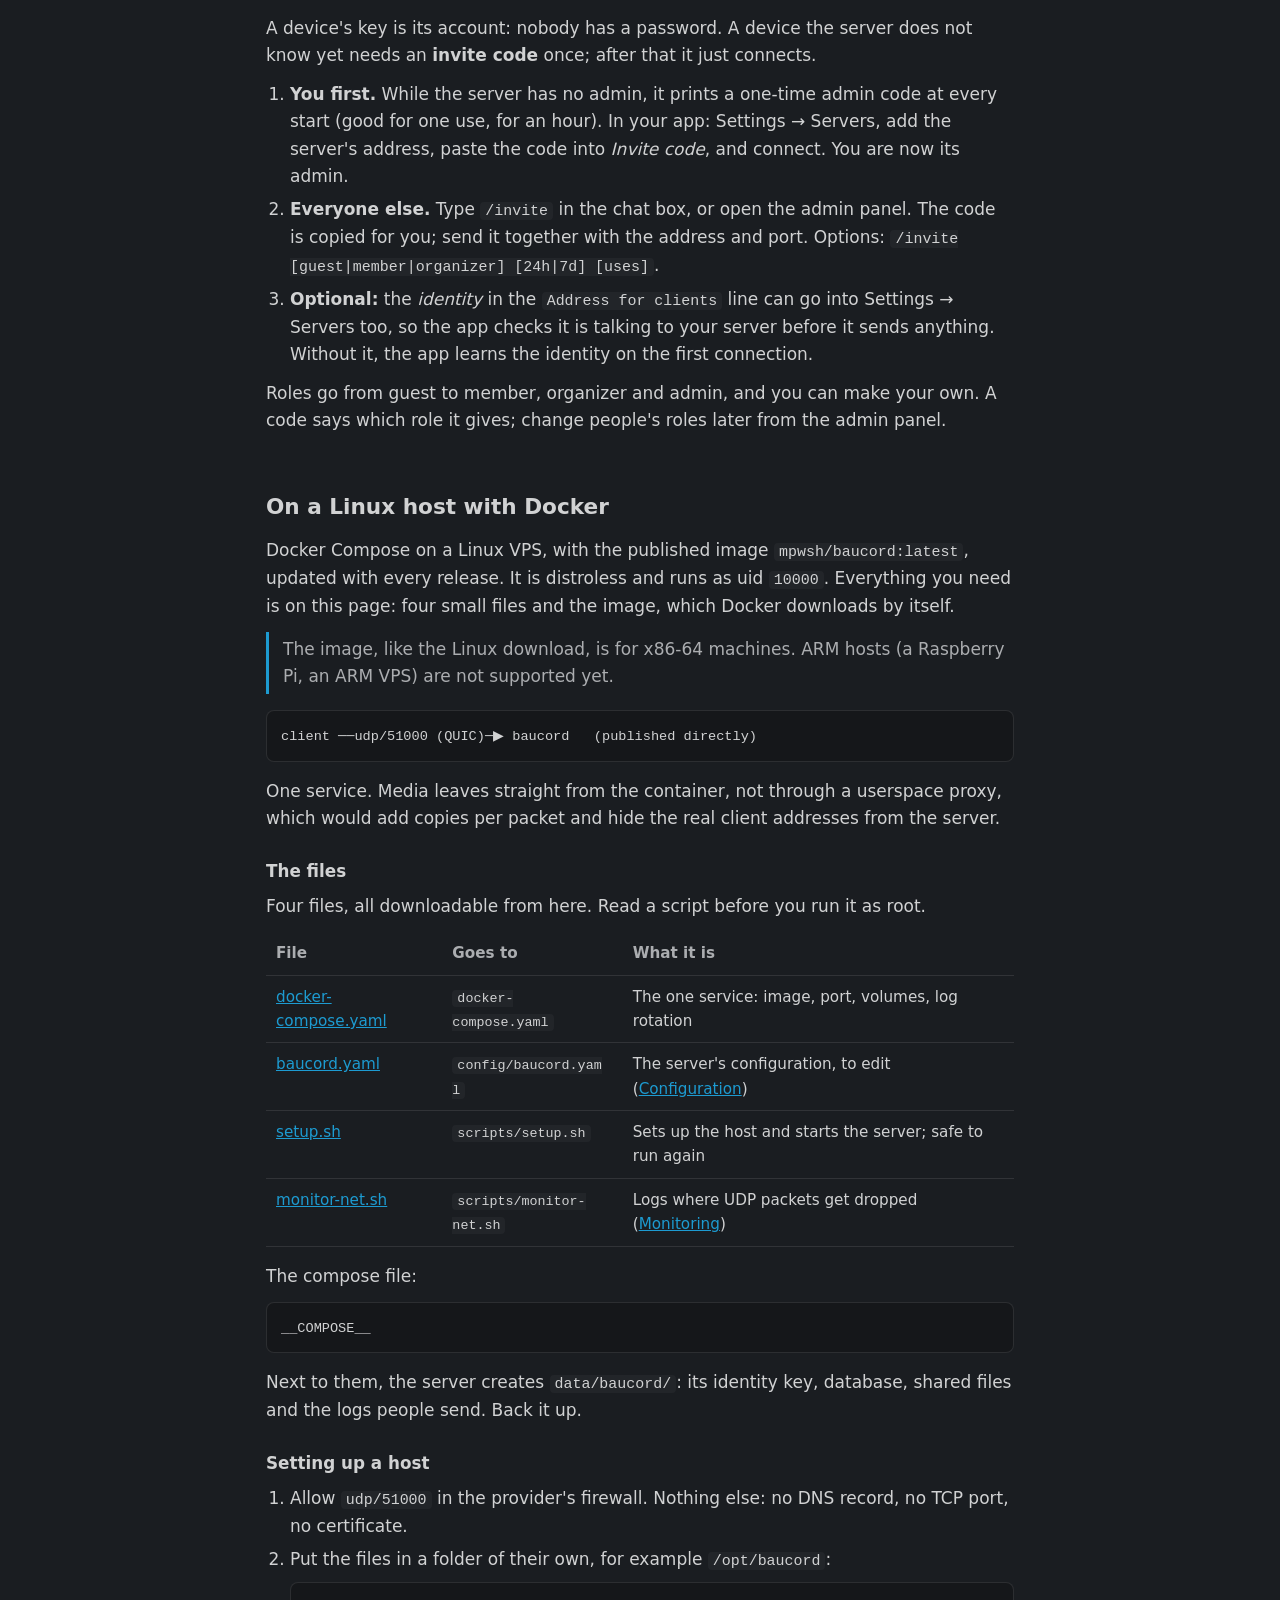
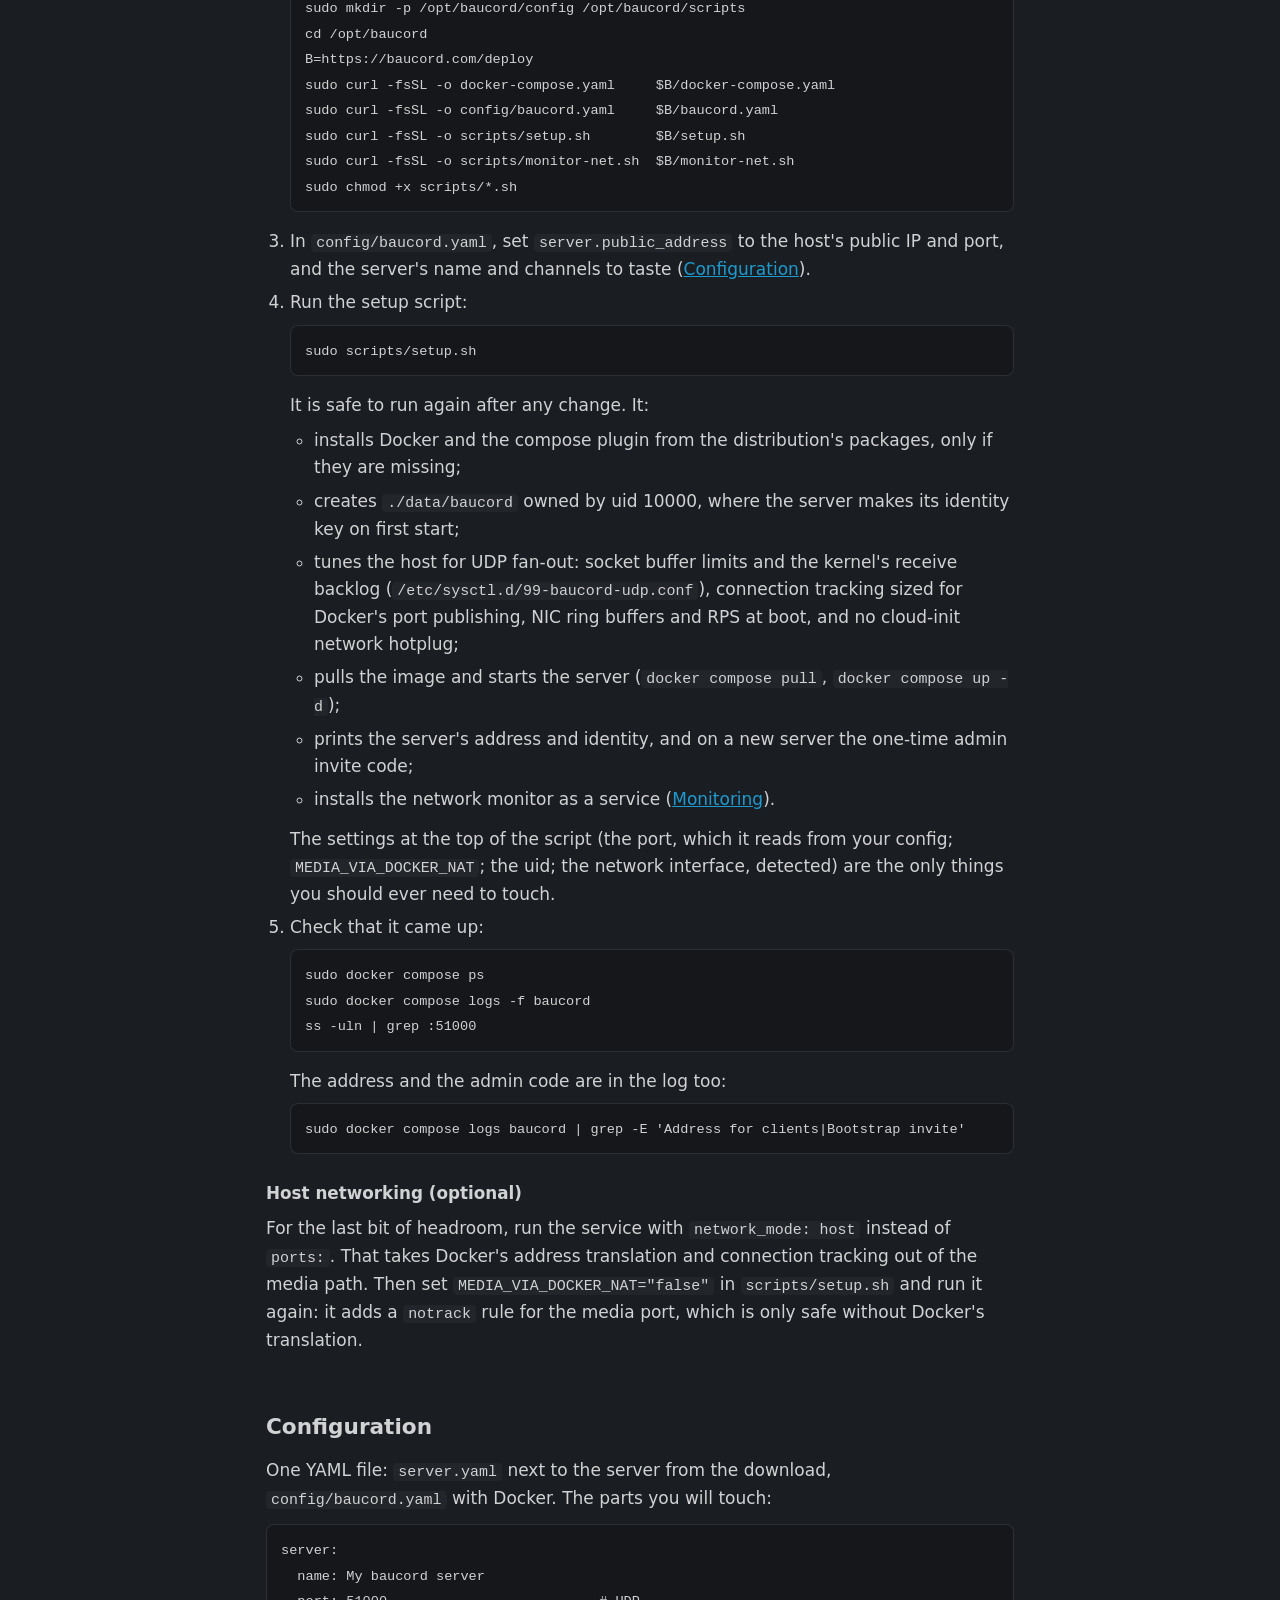
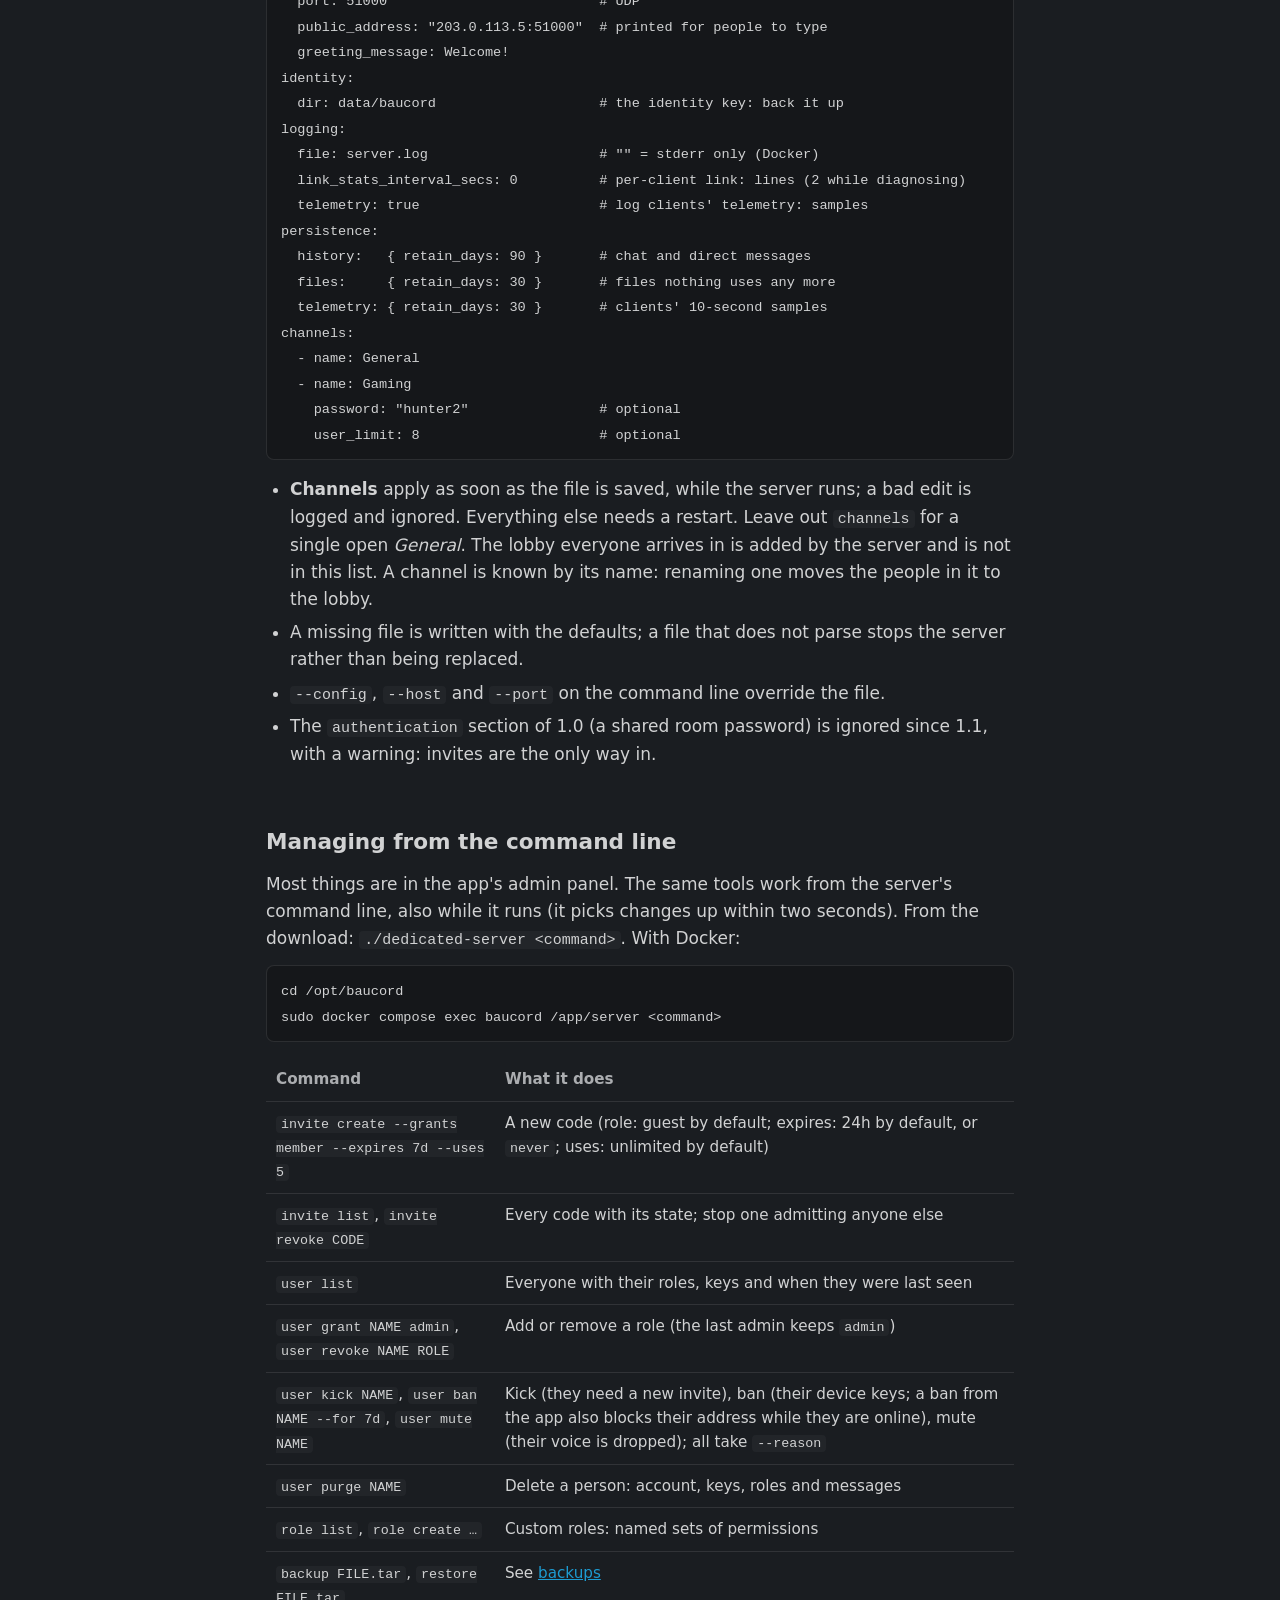
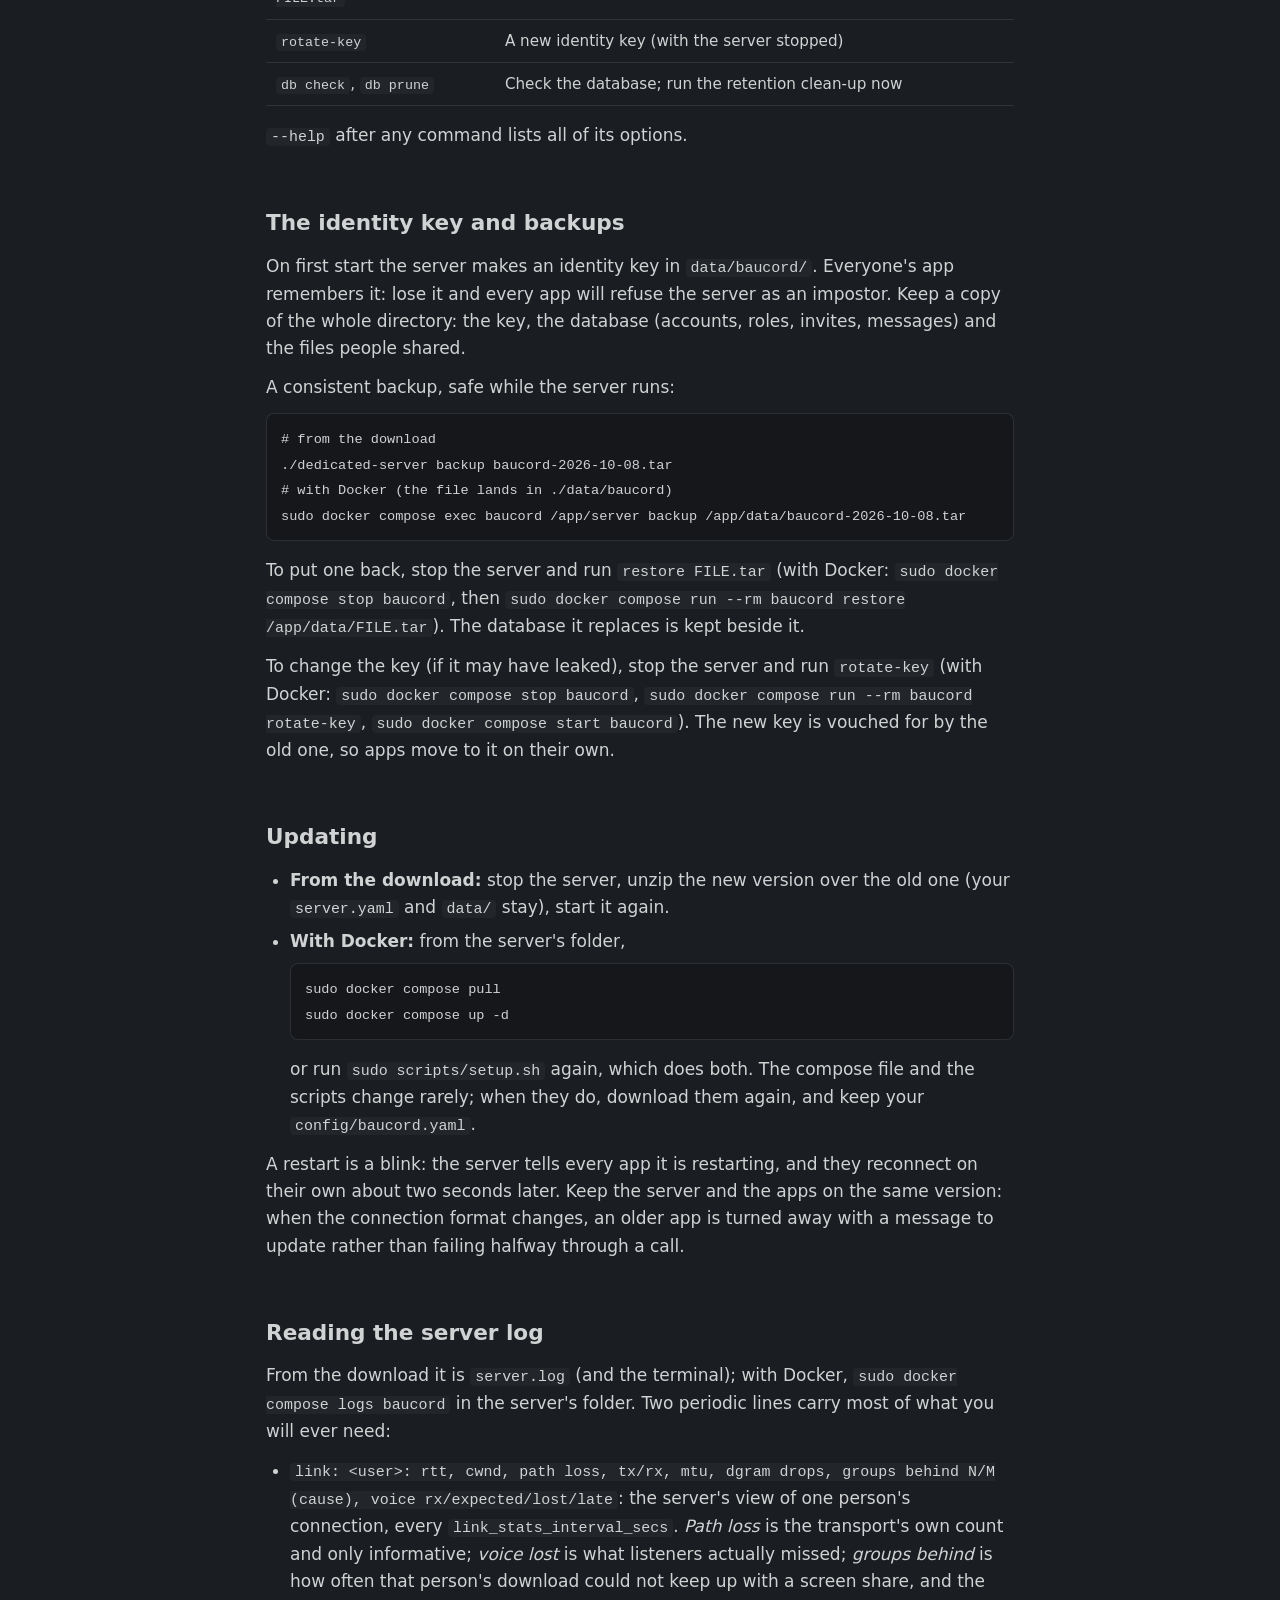
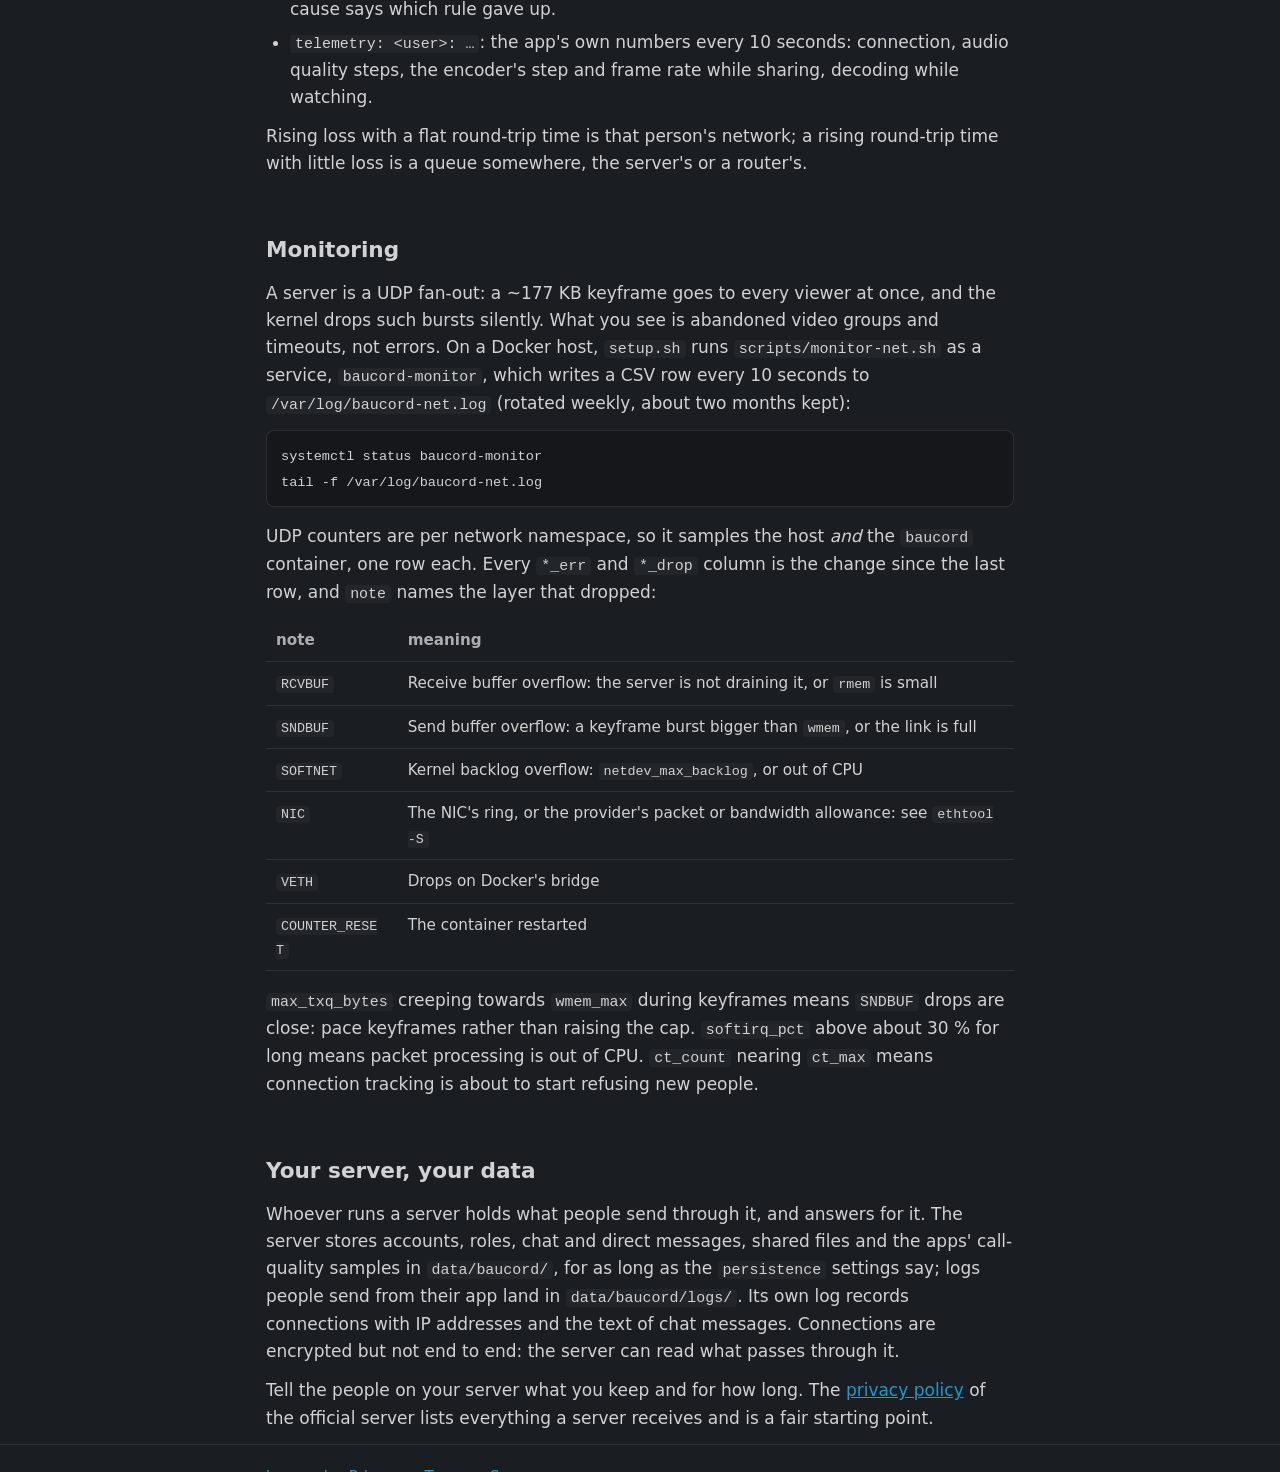
==== commit 21262d1a: "Privacy release (#87) * delete account, report user/message, terms of use, context menu on messages " ====
--- a/web/deploy.html
+++ b/web/deploy.html
@@ -783,6 +783,7 @@
       <div class="wrap">
         <a href="/">baucord</a>
         <a href="privacy.html">Privacy</a>
+        <a href="terms.html">Terms</a>
         <a href="https://github.com/mpwsh/baucord">Source</a>
       </div>
     </footer>
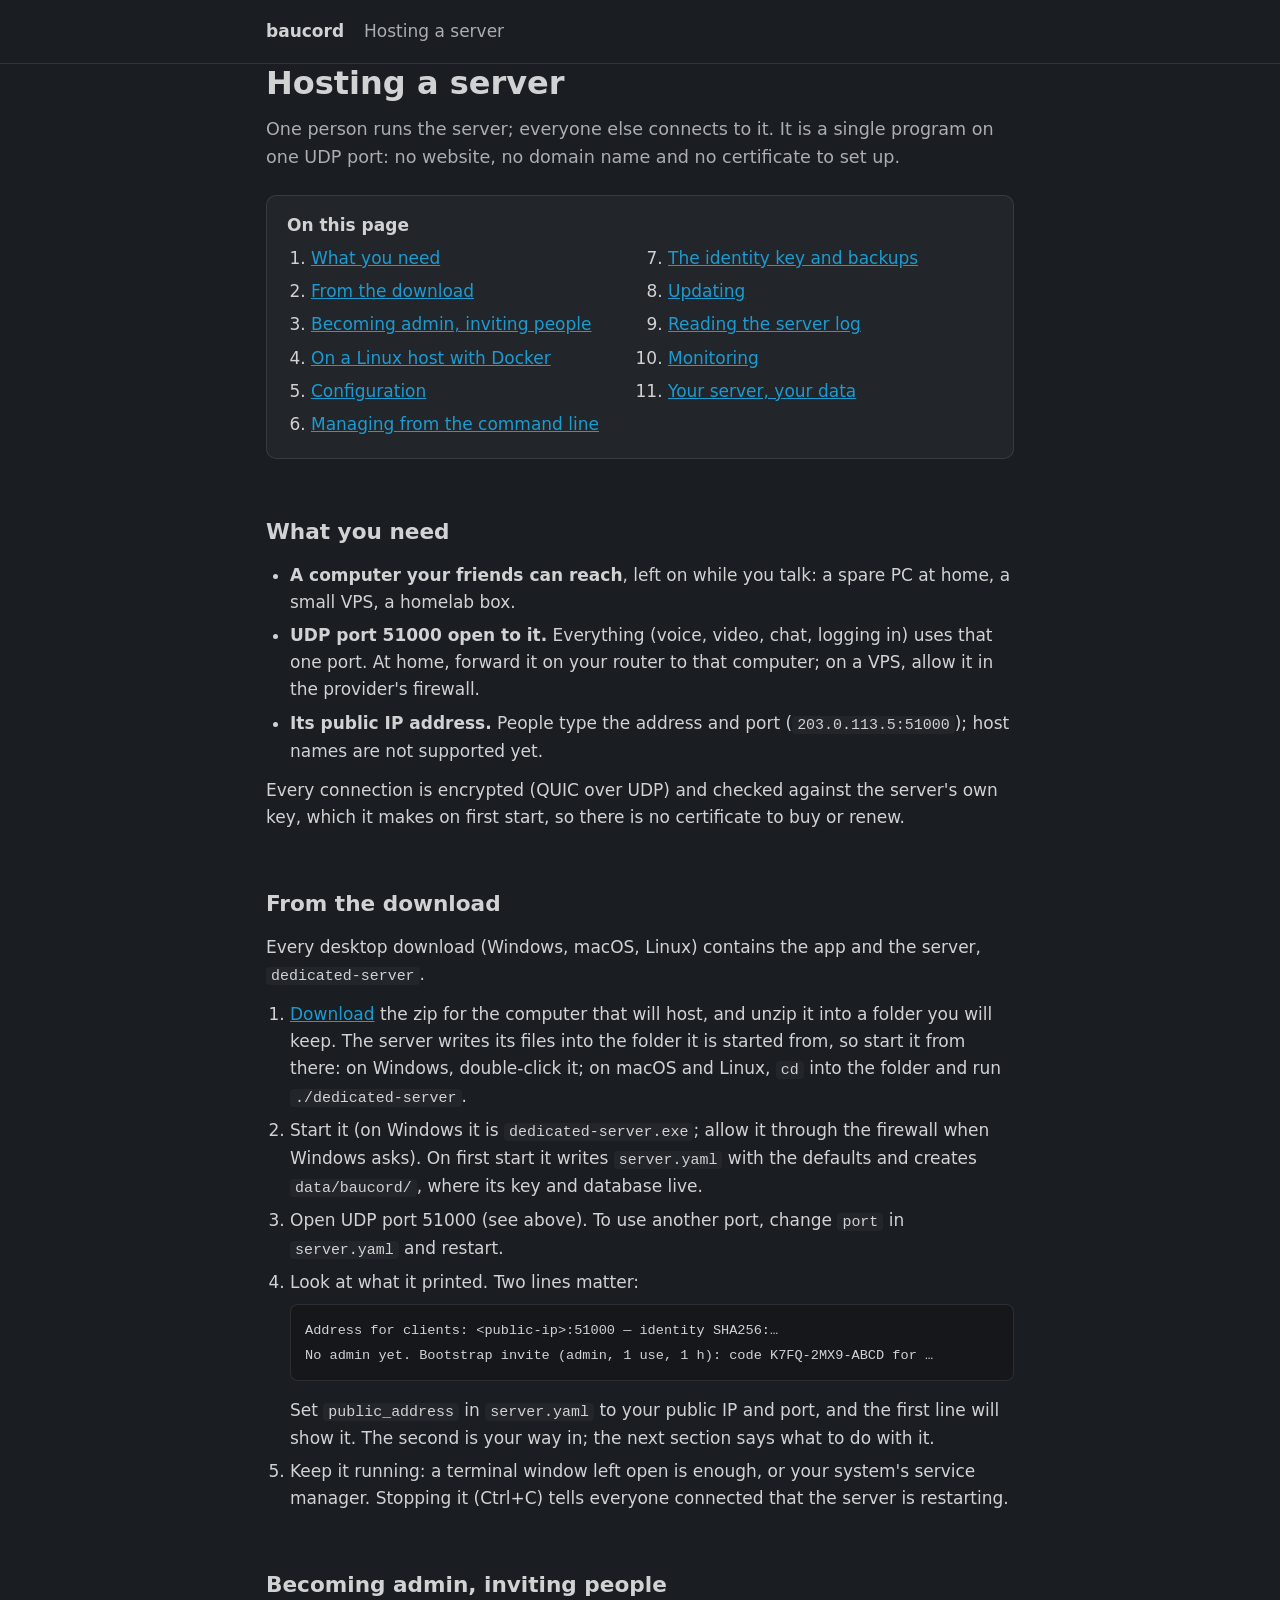
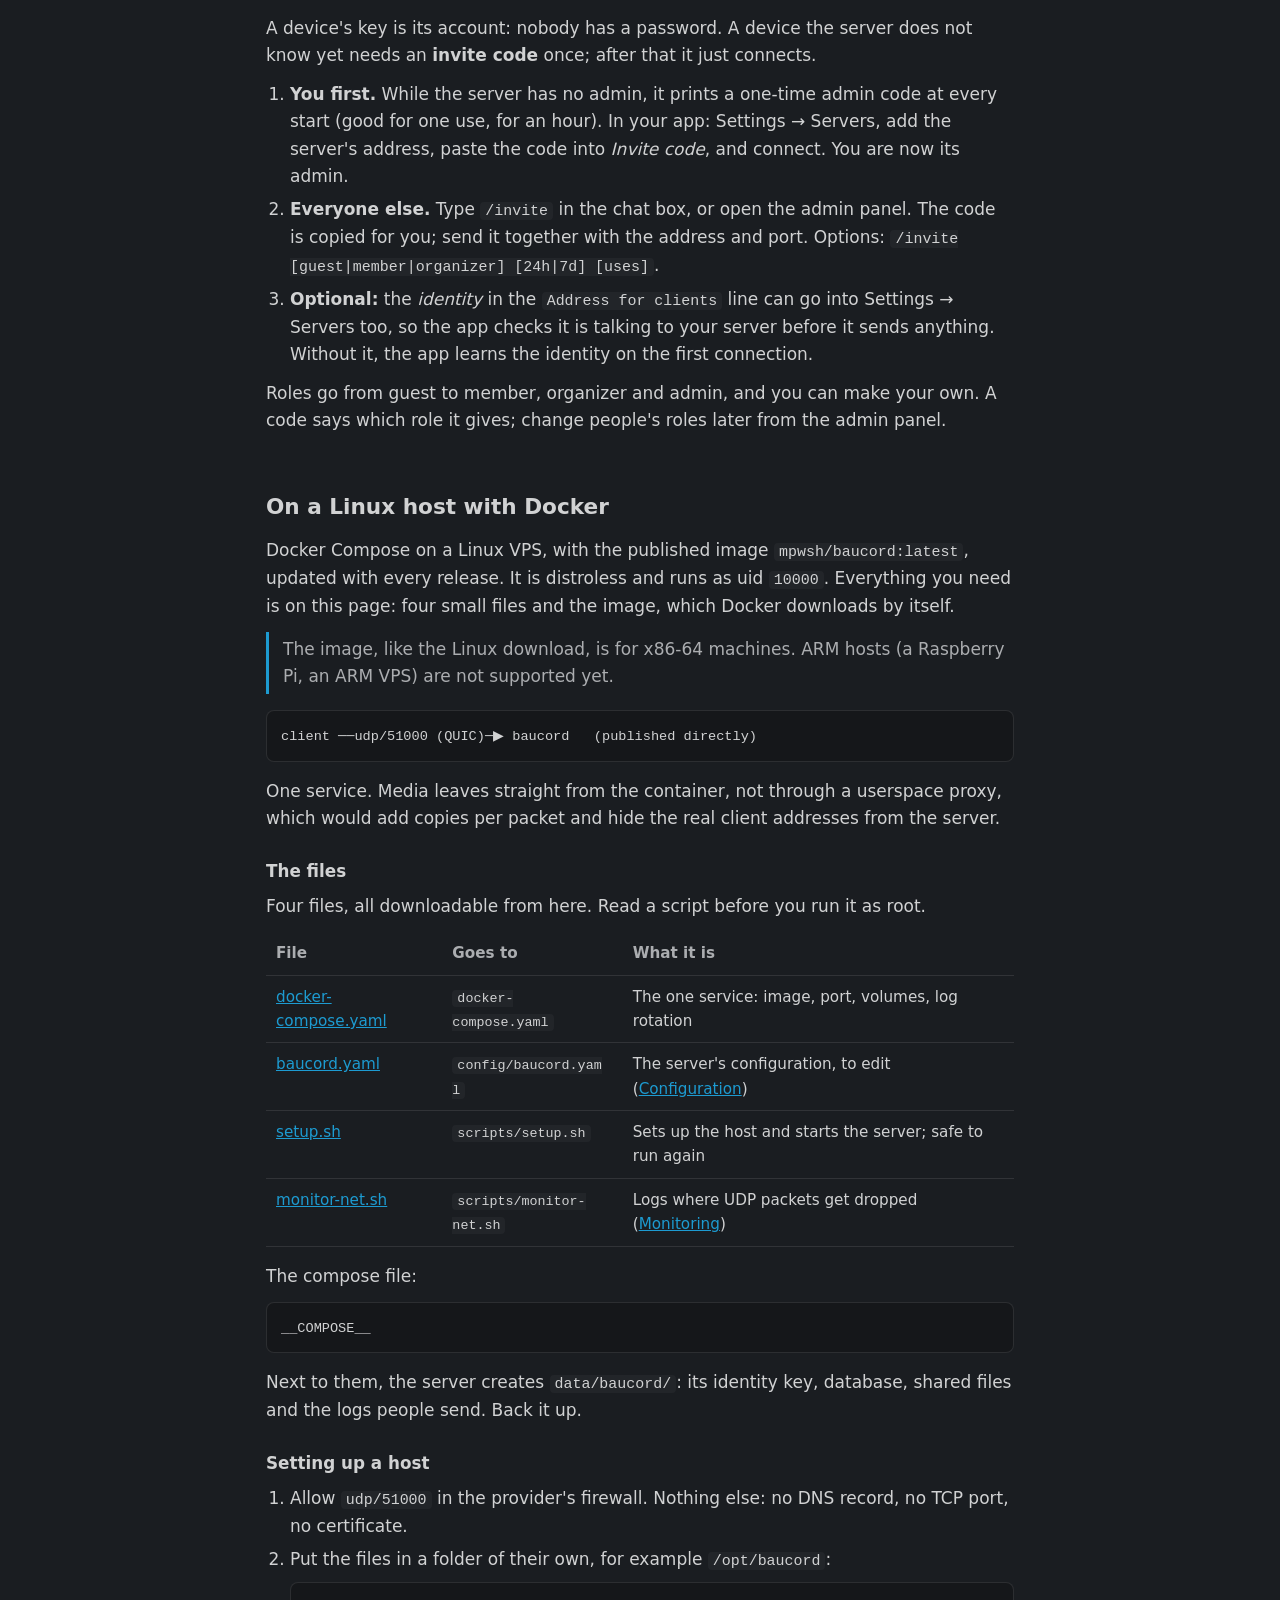
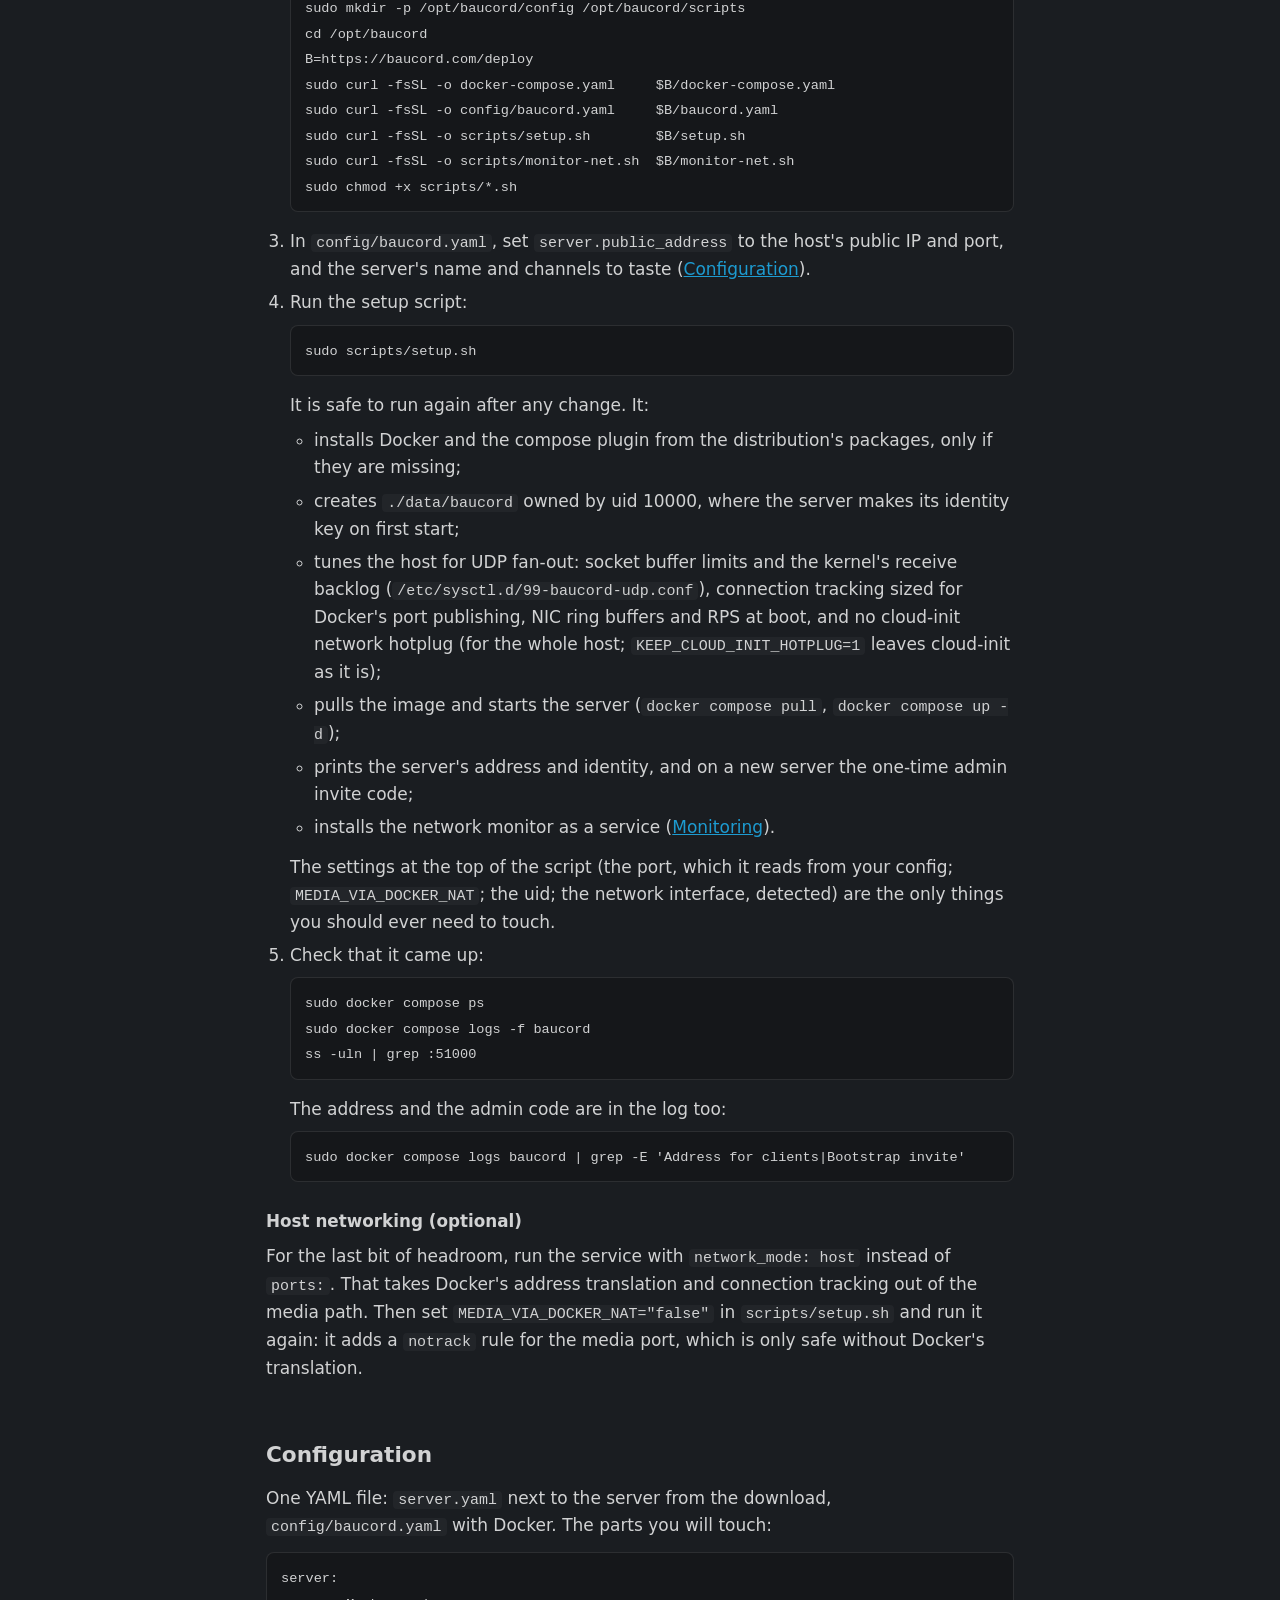
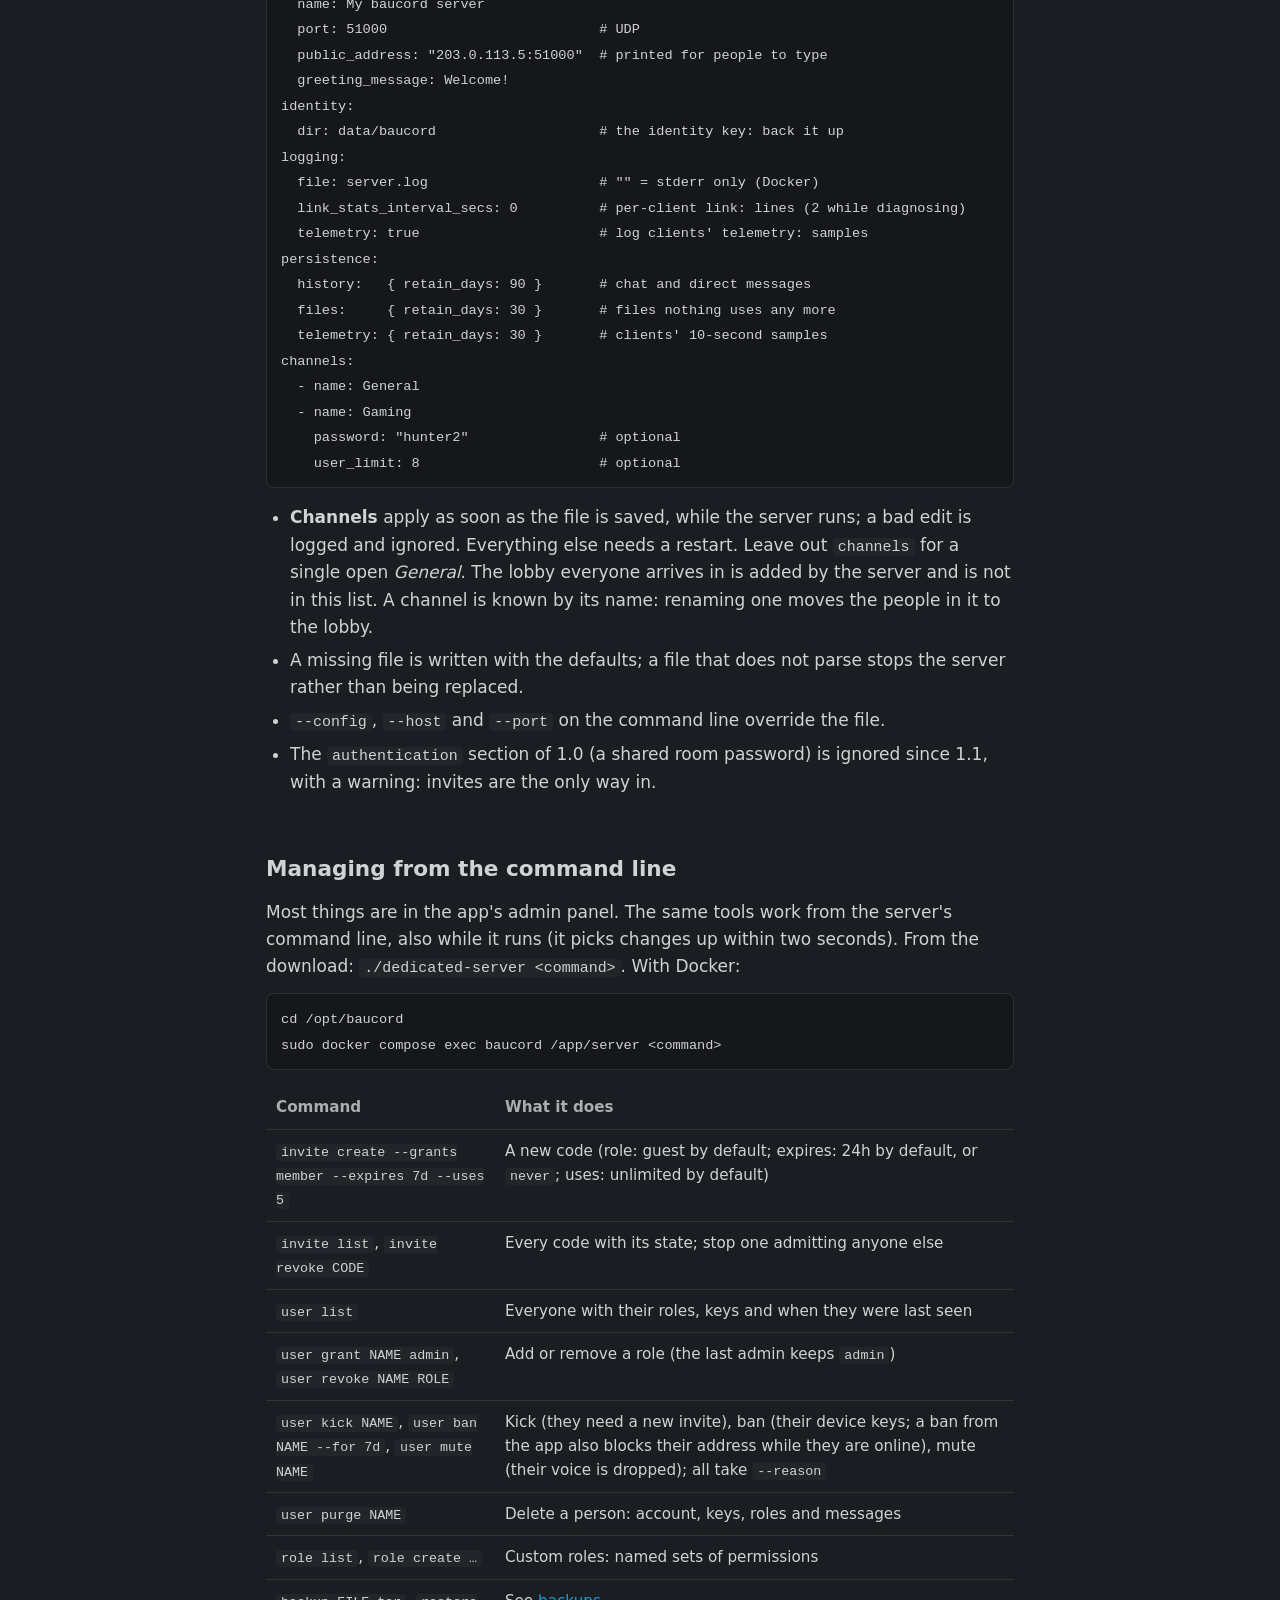
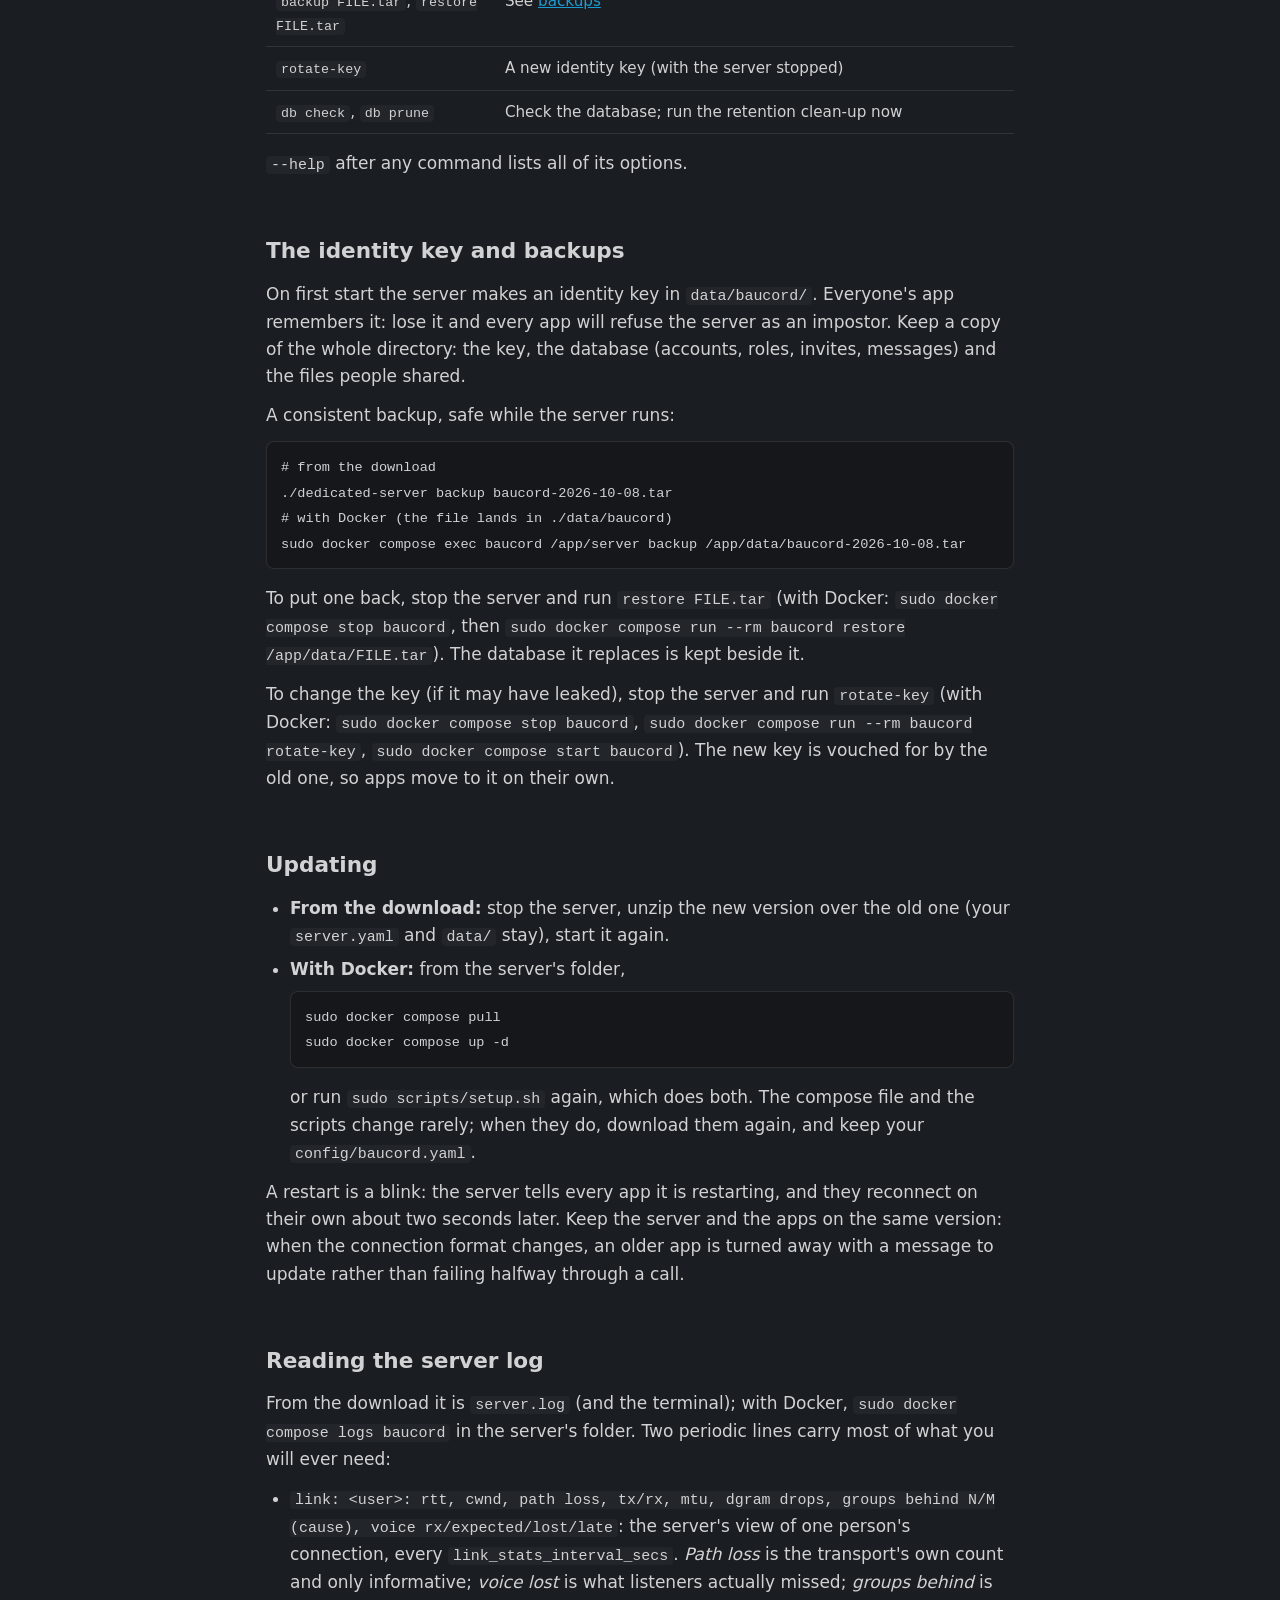
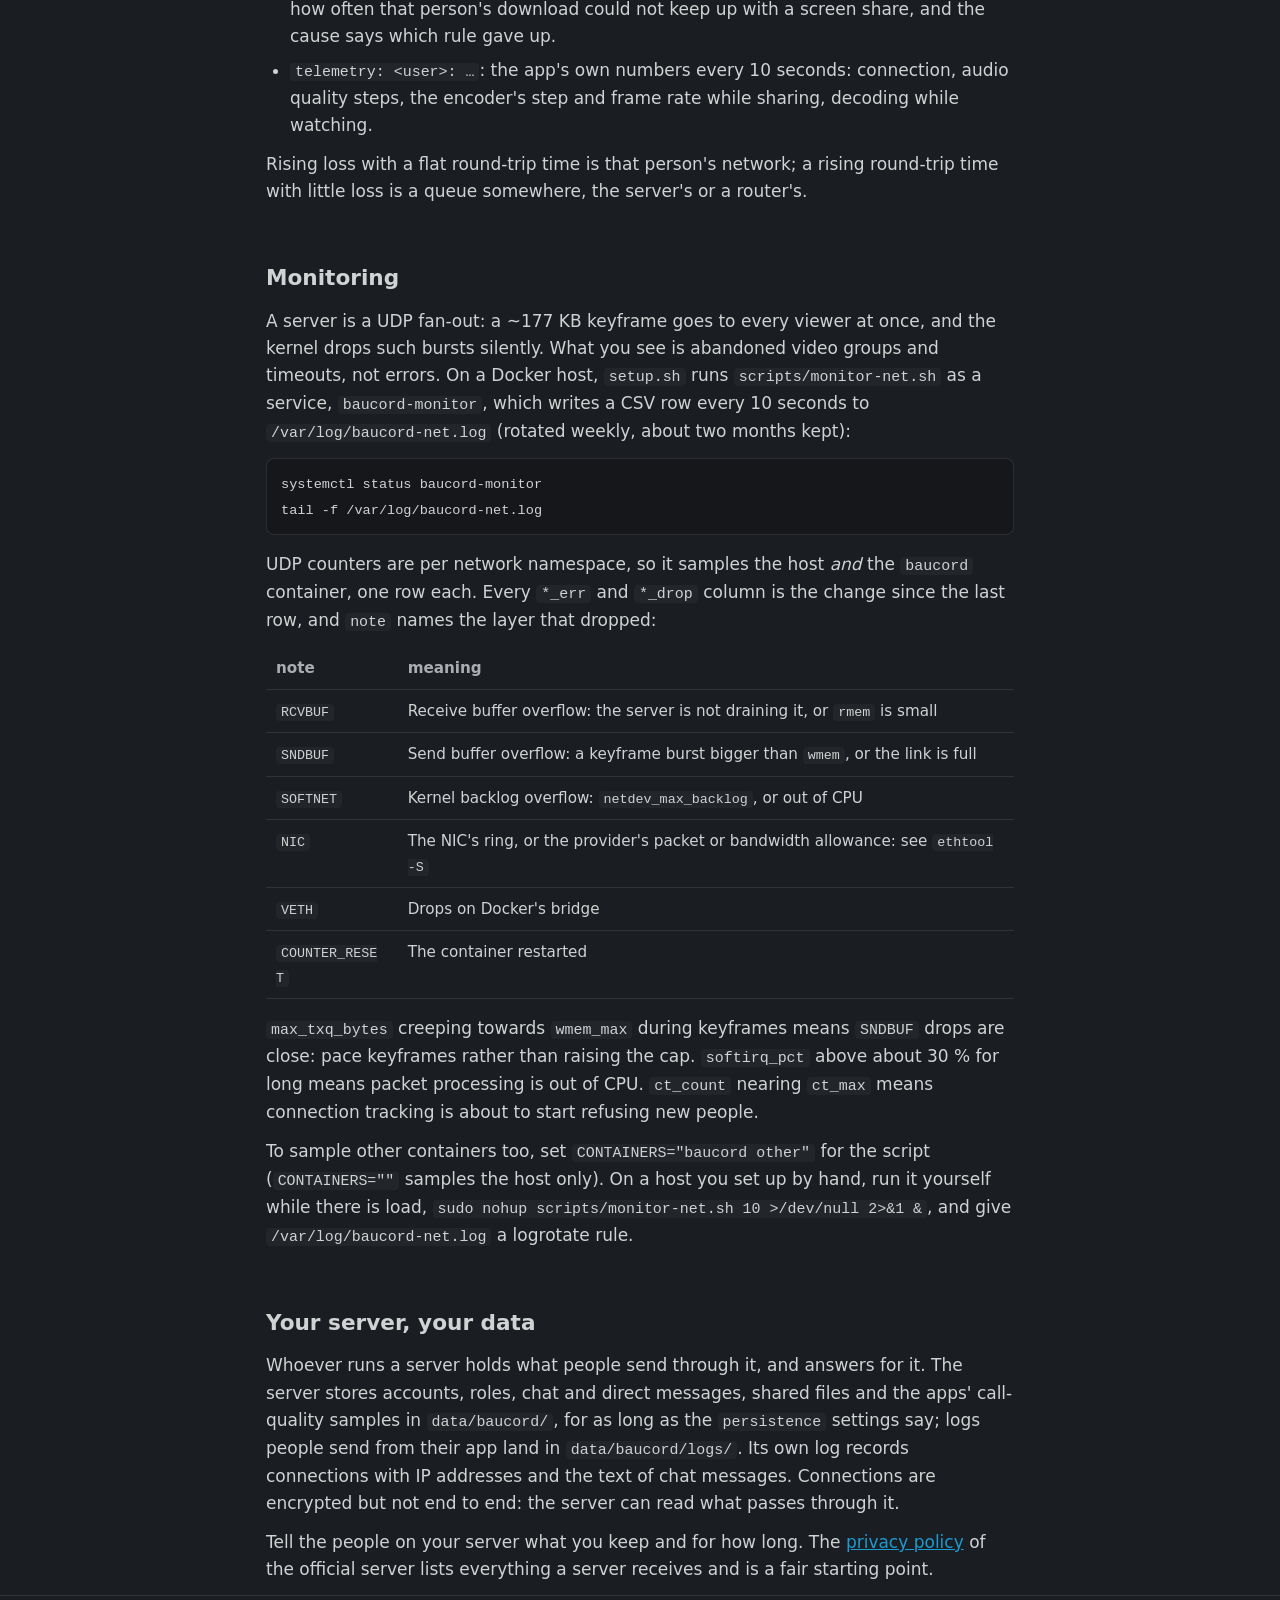
==== commit 59645551: "various persistence and performance fixes (#88) * various persistence and performance fixes" ====
--- a/web/deploy.html
+++ b/web/deploy.html
@@ -442,7 +442,9 @@
               kernel's receive backlog
               (<code>/etc/sysctl.d/99-baucord-udp.conf</code>), connection
               tracking sized for Docker's port publishing, NIC ring
-              buffers and RPS at boot, and no cloud-init network hotplug;
+              buffers and RPS at boot, and no cloud-init network hotplug
+              (for the whole host; <code>KEEP_CLOUD_INIT_HOTPLUG=1</code>
+              leaves cloud-init as it is);
             </li>
             <li>
               pulls the image and starts the server
@@ -758,6 +760,15 @@
         <code>ct_count</code> nearing <code>ct_max</code> means connection
         tracking is about to start refusing new people.
       </p>
+      <p>
+        To sample other containers too, set
+        <code>CONTAINERS="baucord other"</code> for the script
+        (<code>CONTAINERS=""</code> samples the host only). On a host
+        you set up by hand, run it yourself while there is load,
+        <code>sudo nohup scripts/monitor-net.sh 10 &gt;/dev/null
+        2&gt;&amp;1 &amp;</code>, and give
+        <code>/var/log/baucord-net.log</code> a logrotate rule.
+      </p>
 
       <h2 id="data">Your server, your data</h2>
       <p>
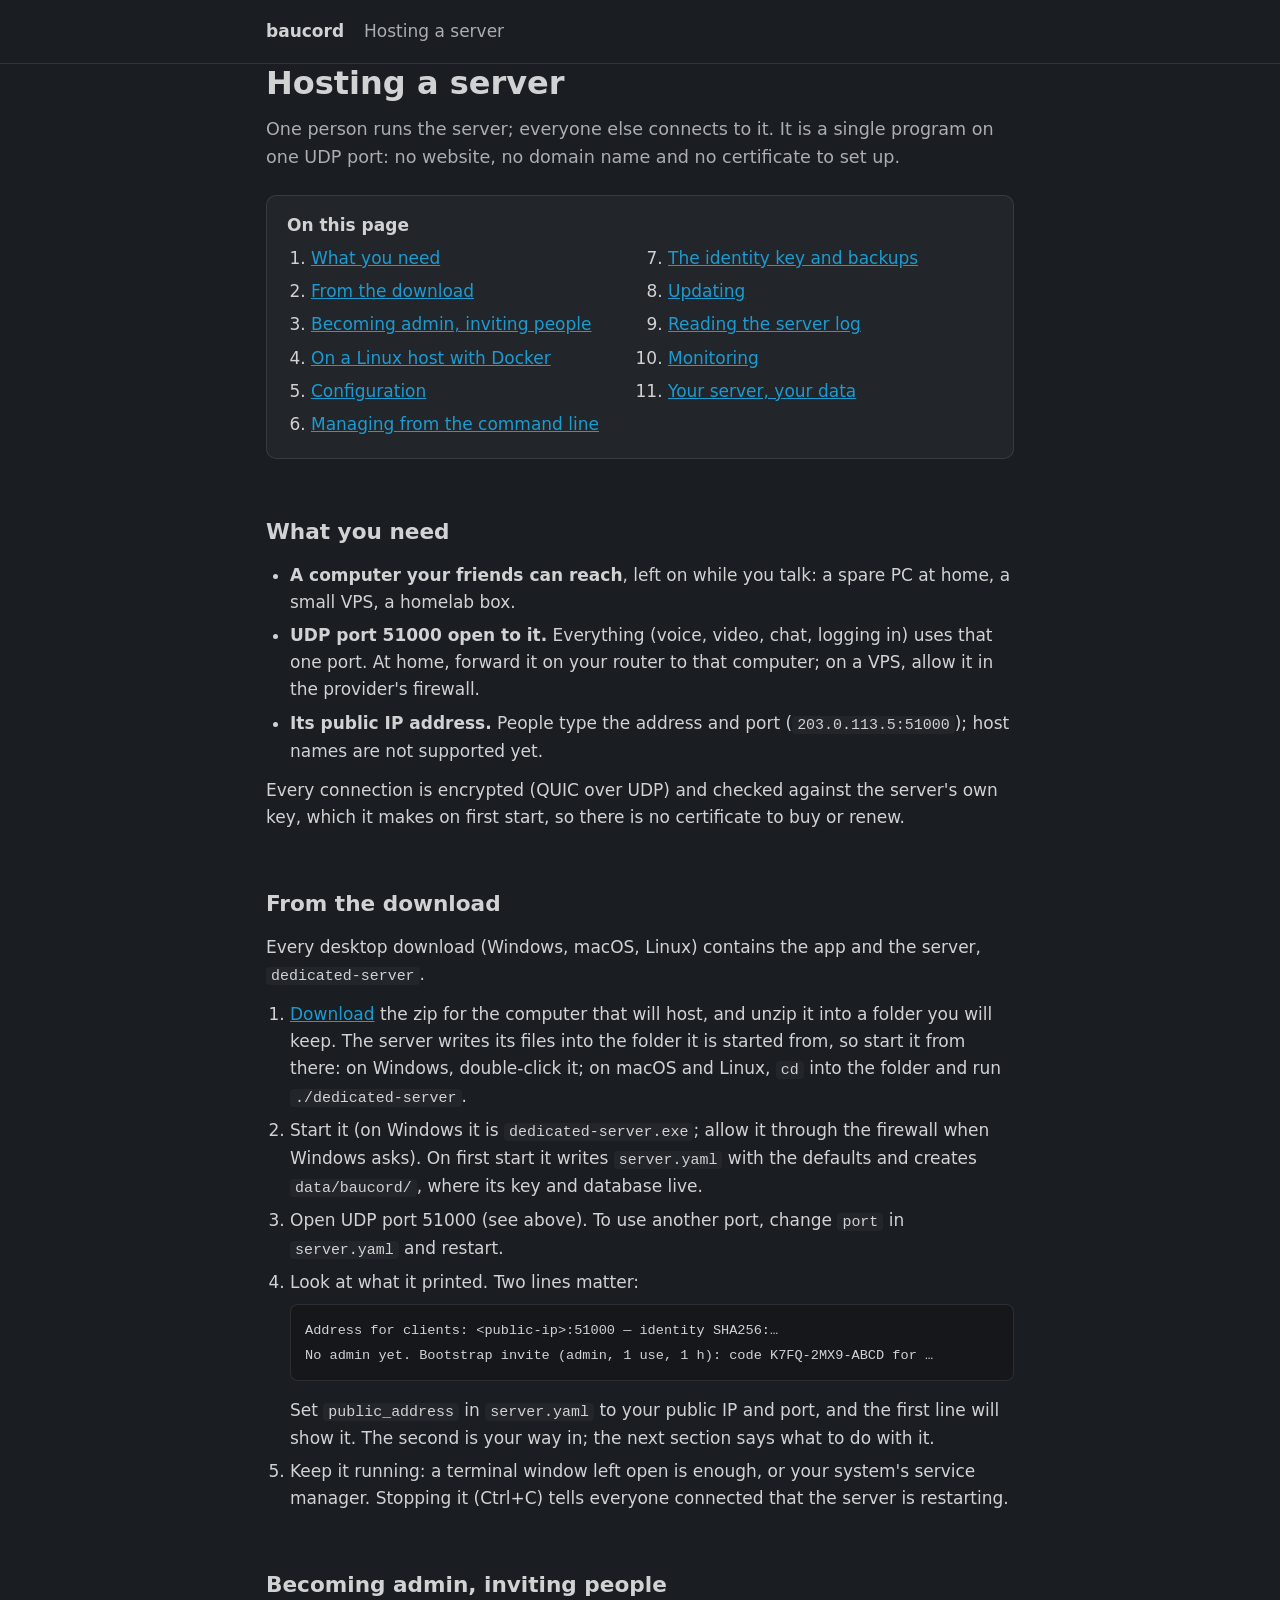
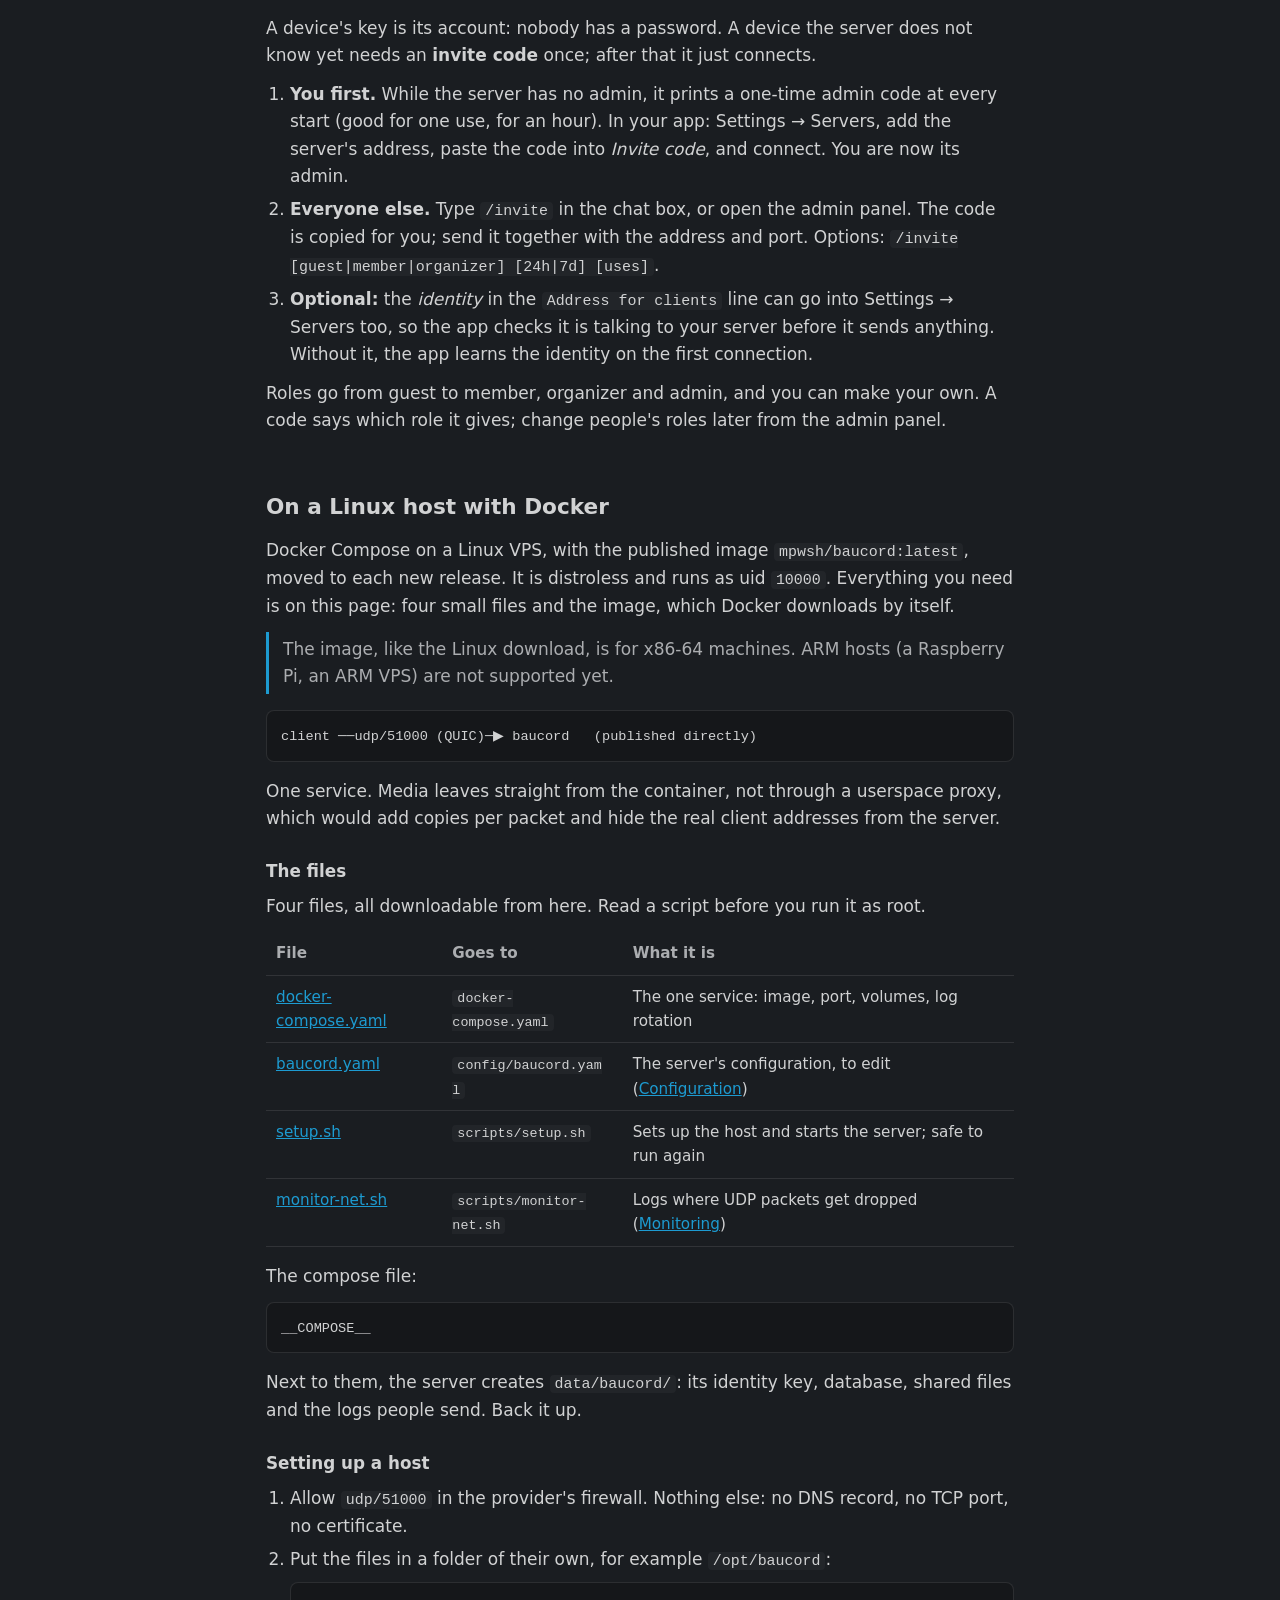
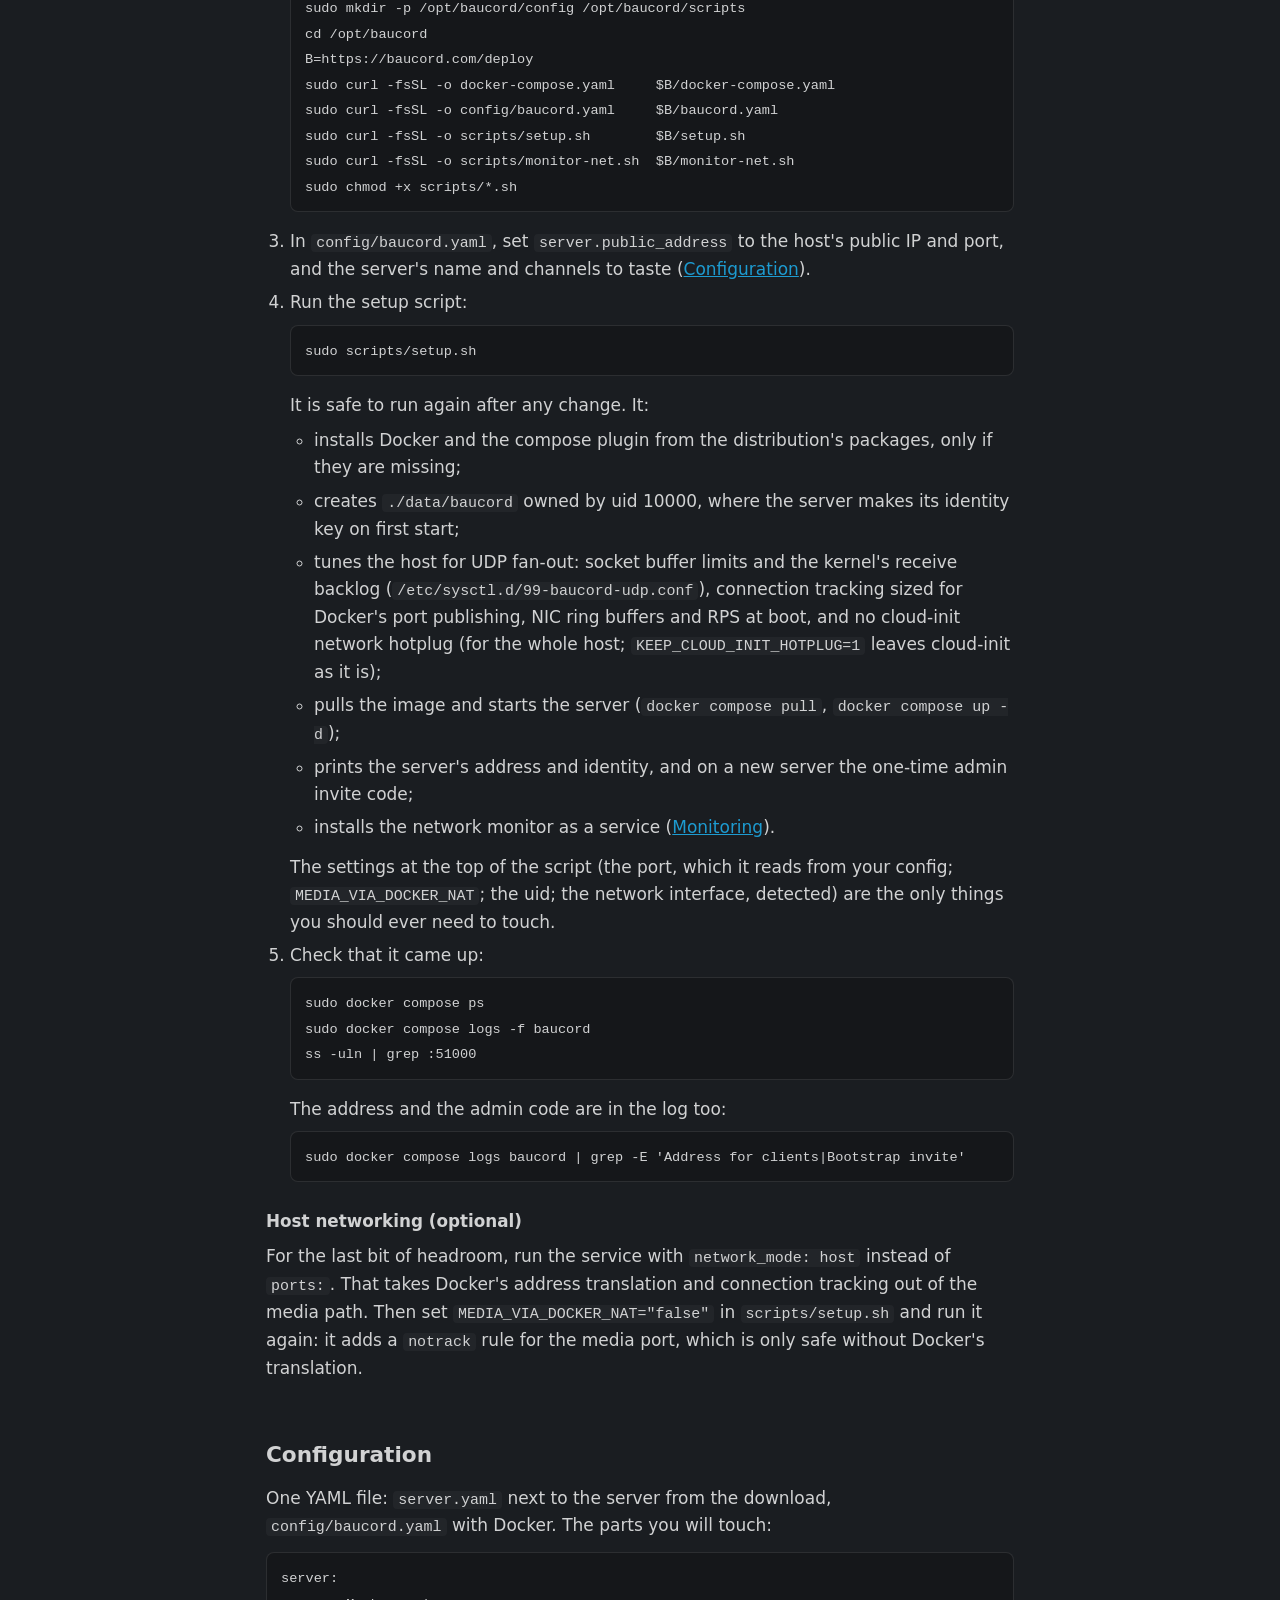
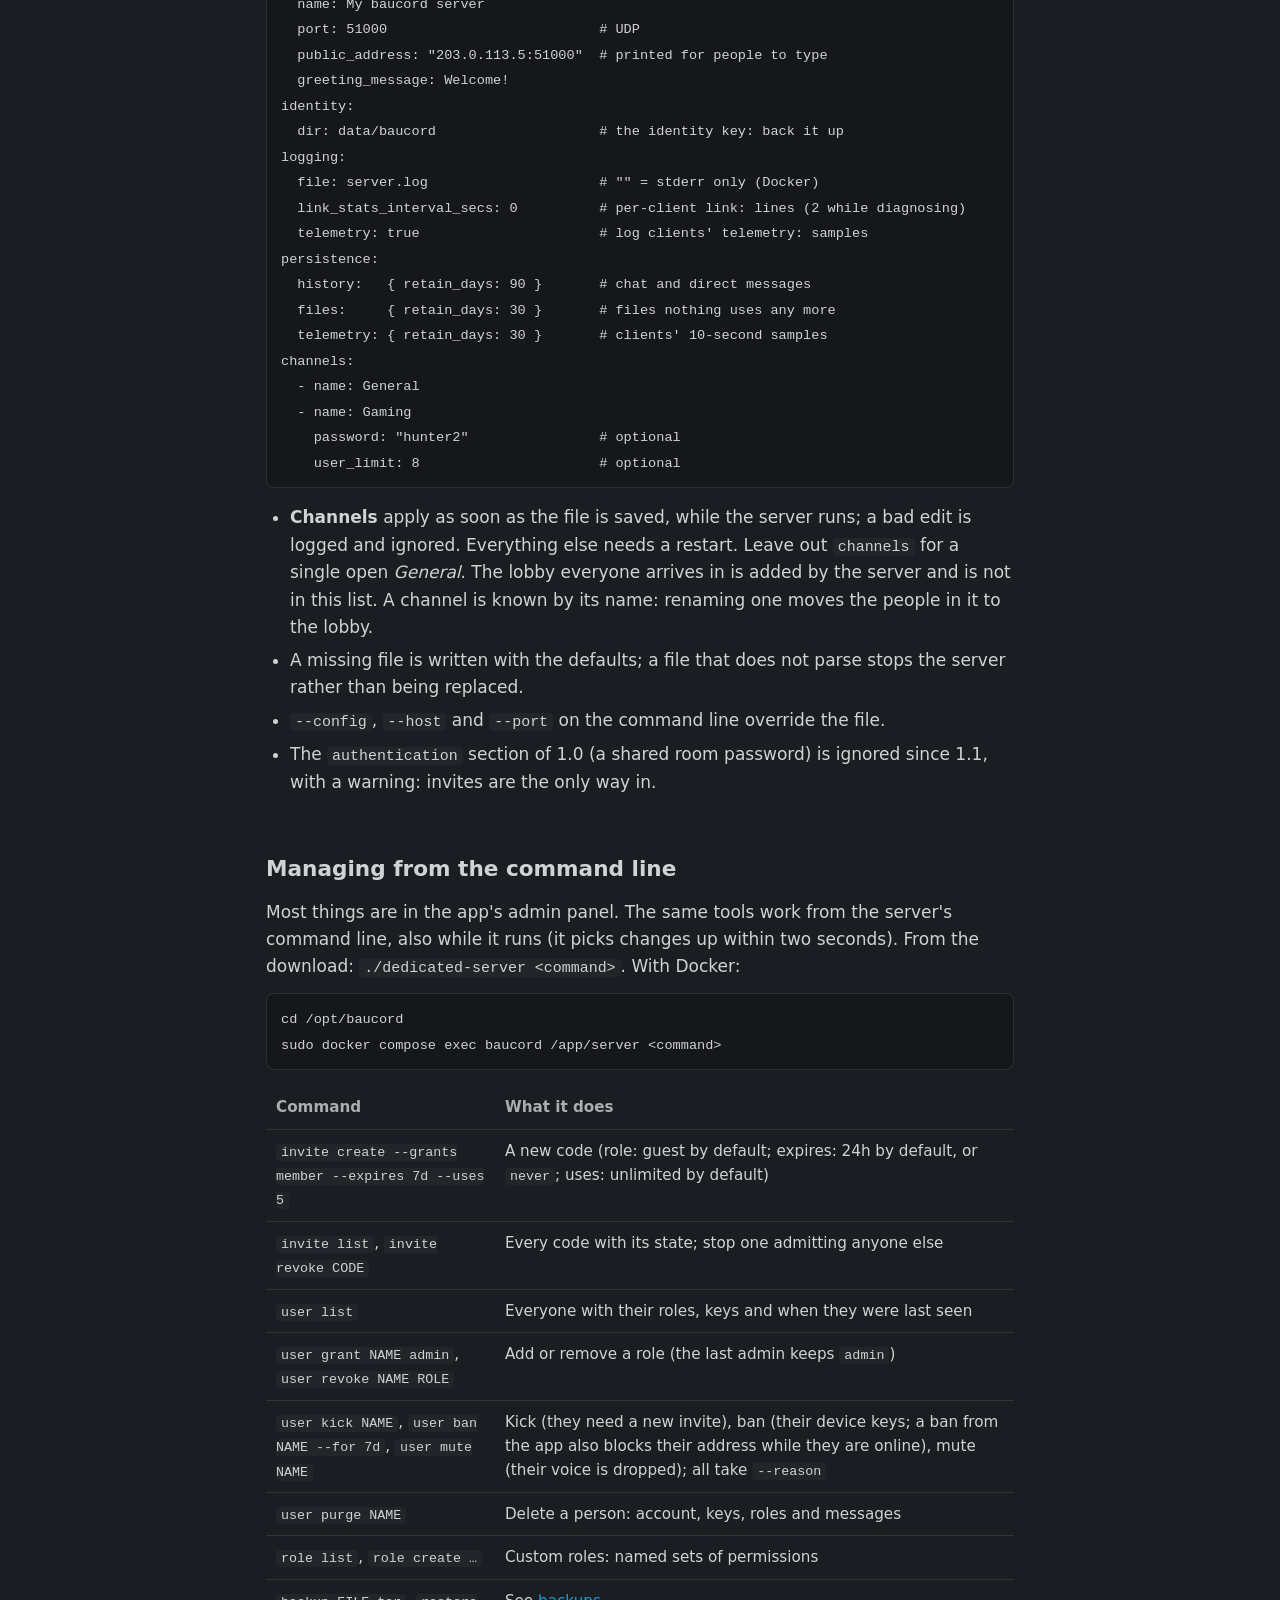
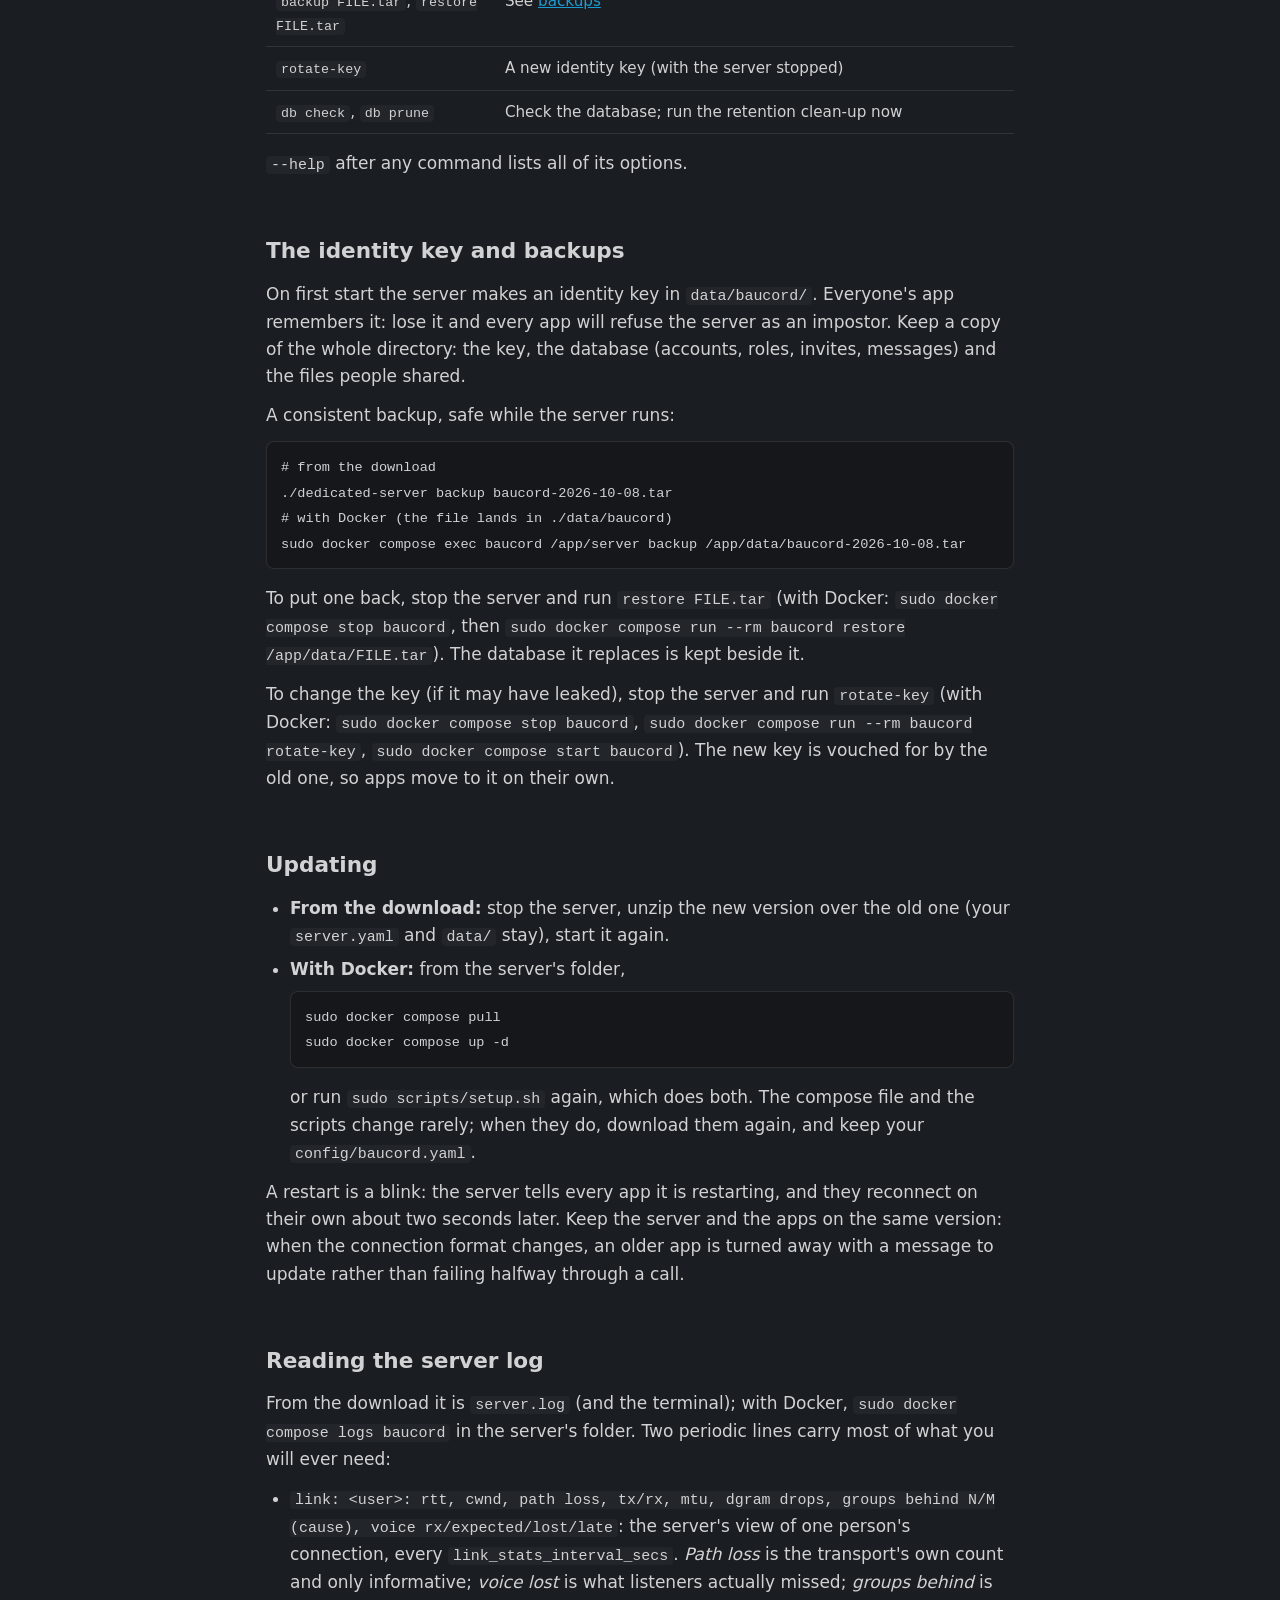
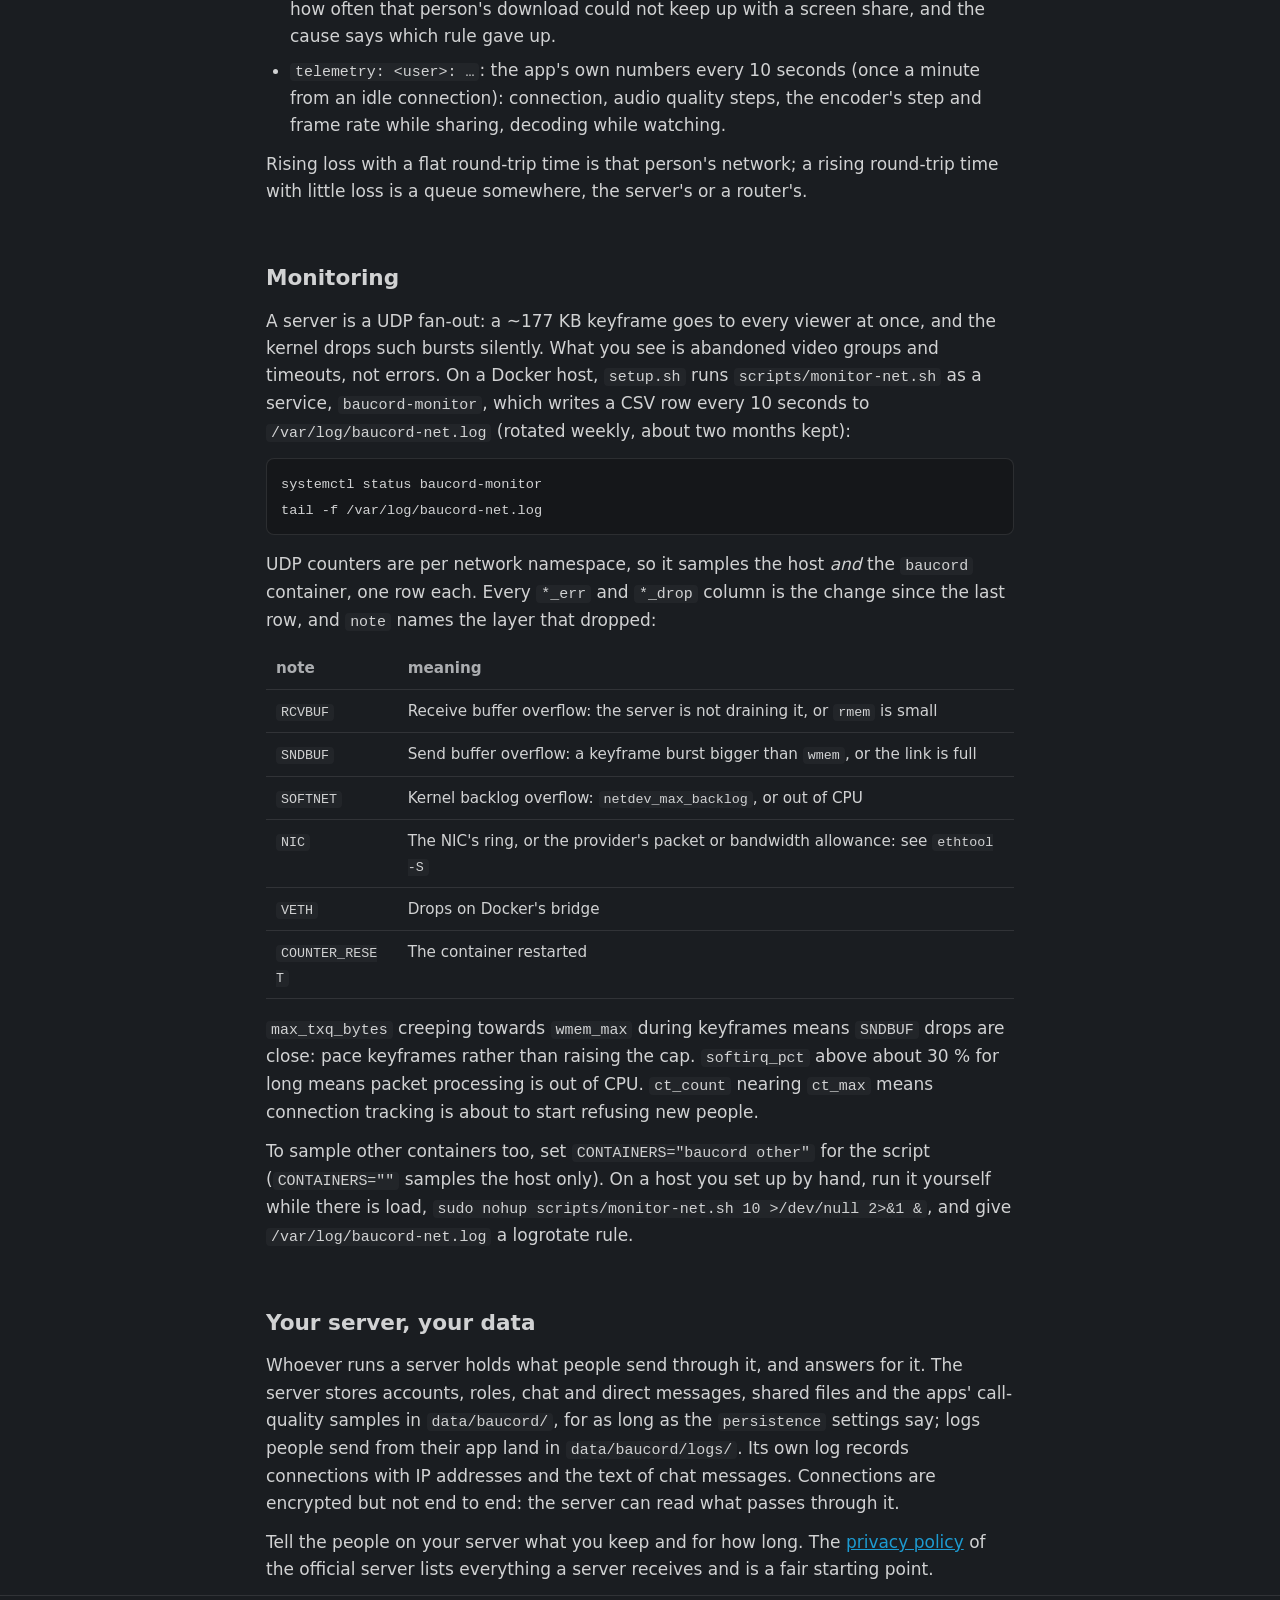
==== commit 4710fdca: "Spec implementations (#92) * ui fixes, sounds for mute, tray icon improvements  * single-window sett" ====
--- a/web/deploy.html
+++ b/web/deploy.html
@@ -338,7 +338,7 @@
       <h2 id="docker">On a Linux host with Docker</h2>
       <p>
         Docker Compose on a Linux VPS, with the published image
-        <code>mpwsh/baucord:latest</code>, updated with every release. It
+        <code>mpwsh/baucord:latest</code>, moved to each new release. It
         is distroless and runs as uid <code>10000</code>. Everything you
         need is on this page: four small files and the image, which
         Docker downloads by itself.
@@ -687,7 +687,8 @@
         </li>
         <li>
           <code>telemetry: &lt;user&gt;: …</code>: the app's own numbers
-          every 10 seconds: connection, audio quality steps, the encoder's
+          every 10 seconds (once a minute from an idle connection):
+          connection, audio quality steps, the encoder's
           step and frame rate while sharing, decoding while watching.
         </li>
       </ul>
